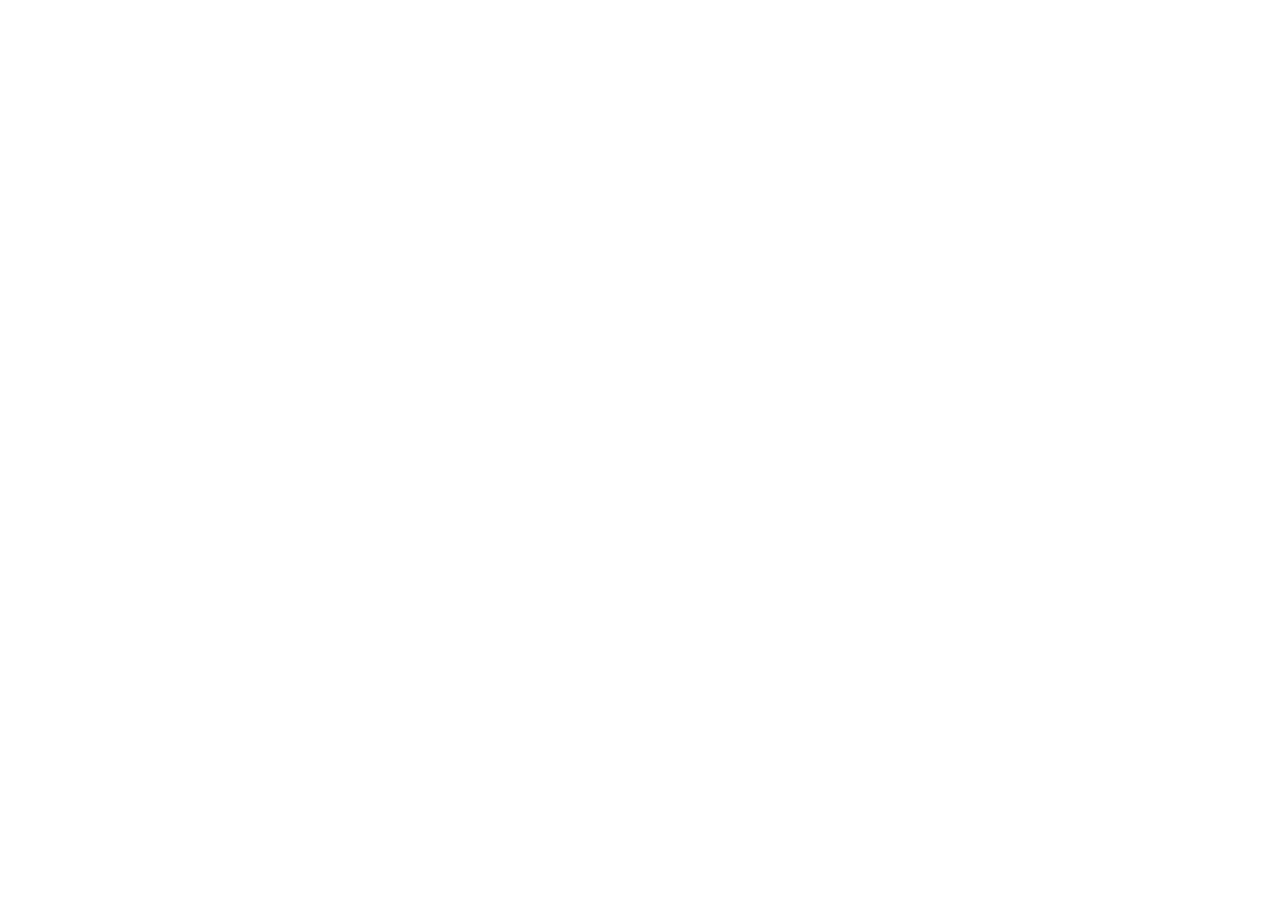
==== excalidraw/index.html @ c79a7ce8 "新增 Excalidraw 白板、小游戏合集（2048/数独/扫雷/纸牌）和入口页" ====
<!DOCTYPE html>
<html lang="zh-CN">
  <head>
    <meta charset="UTF-8" />
    <meta name="viewport" content="width=device-width, initial-scale=1.0, maximum-scale=1.0, user-scalable=no, viewport-fit=cover" />
    <meta name="theme-color" content="#121212" />
    <title>Excalidraw 白板</title>
    <style>
      html, body, #root { margin: 0; padding: 0; width: 100%; height: 100%; overflow: hidden; }
    </style>
    <script type="module" crossorigin src="/excalidraw/assets/index-CygNZd7Y.js"></script>
    <link rel="stylesheet" crossorigin href="/excalidraw/assets/index-BzrY2rij.css">
  </head>
  <body>
    <div id="root"></div>
  </body>
</html>
---- excalidraw/assets/index-BzrY2rij.css ----
@charset "UTF-8";.excalidraw .Spinner{display:flex;align-items:center;justify-content:center;height:100%;margin-left:auto;margin-right:auto;--spinner-color: var(--icon-fill-color)}.excalidraw .Spinner svg{animation:rotate 1.6s linear infinite;animation-delay:var(--spinner-delay);transform-origin:center center}.excalidraw .Spinner circle{stroke:var(--spinner-color);animation:dash 1.6s linear 0s infinite;stroke-linecap:round}@keyframes rotate{to{transform:rotate(360deg)}}@keyframes dash{0%{stroke-dasharray:1,300;stroke-dashoffset:0}50%{stroke-dasharray:150,300;stroke-dashoffset:-200}to{stroke-dasharray:1,300;stroke-dashoffset:-280}}.excalidraw .ToolIcon{border-radius:var(--border-radius-lg);display:inline-flex;align-items:center;position:relative;cursor:pointer;-webkit-tap-highlight-color:transparent;-webkit-user-select:none;user-select:none}.excalidraw .ToolIcon__hidden{display:none!important}.excalidraw .ToolIcon.fillable .ToolIcon_type_radio:checked+.ToolIcon__icon,.excalidraw .ToolIcon.fillable .ToolIcon_type_checkbox:checked+.ToolIcon__icon{--icon-fill-color: var(--color-on-primary-container)}.excalidraw .ToolIcon.fillable .ToolIcon_type_radio:checked+.ToolIcon__icon svg,.excalidraw .ToolIcon.fillable .ToolIcon_type_checkbox:checked+.ToolIcon__icon svg{fill:var(--icon-fill-color)}.excalidraw .ToolIcon .ToolIcon_type_radio:checked+.ToolIcon__icon,.excalidraw .ToolIcon .ToolIcon_type_checkbox:checked+.ToolIcon__icon{background:var(--color-surface-primary-container);--keybinding-color: var(--color-on-primary-container)}.excalidraw .ToolIcon .ToolIcon_type_radio:checked+.ToolIcon__icon svg,.excalidraw .ToolIcon .ToolIcon_type_checkbox:checked+.ToolIcon__icon svg{color:var(--color-on-primary-container)}.excalidraw .ToolIcon .ToolIcon__keybinding{bottom:4px;right:4px}.excalidraw .ToolIcon .ToolIcon__icon:hover{background:var(--button-hover-bg)}.excalidraw .ToolIcon .ToolIcon__icon:active{background:var(--button-hover-bg);border:1px solid var(--button-active-border)}.excalidraw .ToolIcon .ToolIcon__icon:active svg{color:var(--color-on-primary-container)}.excalidraw .ToolIcon .ToolIcon__icon[aria-disabled=true]{background:initial;border:none}.excalidraw .ToolIcon .ToolIcon__icon[aria-disabled=true] svg{color:var(--color-disabled)}.excalidraw .ToolIcon--plain{background-color:transparent}.excalidraw .ToolIcon--plain .ToolIcon__icon{width:2rem;height:2rem}.excalidraw .ToolIcon_type_radio,.excalidraw .ToolIcon_type_checkbox{position:absolute;opacity:0;pointer-events:none}.excalidraw .ToolIcon__icon{box-sizing:border-box;width:var(--default-button-size);height:var(--default-button-size);color:var(--icon-fill-color);display:flex;justify-content:center;align-items:center;border-radius:var(--border-radius-lg)}.excalidraw .ToolIcon__icon+.ToolIcon__label{margin-inline-start:0}.excalidraw .ToolIcon__icon svg{position:relative;width:var(--default-icon-size);height:var(--default-icon-size);color:var(--icon-fill-color)}.excalidraw .ToolIcon__label{display:flex;align-items:center;color:var(--icon-fill-color);font-family:var(--ui-font);margin:0 .8em;text-overflow:ellipsis}.excalidraw .ToolIcon__label .Spinner{margin-left:.6em}.excalidraw .ToolIcon_size_small .ToolIcon__icon{width:2rem;height:2rem;font-size:.8em}.excalidraw .ToolIcon_type_button,.excalidraw .Modal .ToolIcon_type_button{padding:0;border:none;margin:0;font-size:inherit;background-color:initial}.excalidraw .ToolIcon_type_button:focus-visible,.excalidraw .Modal .ToolIcon_type_button:focus-visible{box-shadow:0 0 0 2px var(--focus-highlight-color)}.excalidraw .ToolIcon_type_button.ToolIcon--selected,.excalidraw .Modal .ToolIcon_type_button.ToolIcon--selected{background-color:var(--button-gray-2)}.excalidraw .ToolIcon_type_button.ToolIcon--selected:active,.excalidraw .Modal .ToolIcon_type_button.ToolIcon--selected:active,.excalidraw .ToolIcon_type_button:active,.excalidraw .Modal .ToolIcon_type_button:active{background-color:var(--button-gray-3)}.excalidraw .ToolIcon_type_button:disabled,.excalidraw .Modal .ToolIcon_type_button:disabled{cursor:default}.excalidraw .ToolIcon_type_button:disabled:active,.excalidraw .ToolIcon_type_button:disabled:focus-visible,.excalidraw .ToolIcon_type_button:disabled:hover,.excalidraw .Modal .ToolIcon_type_button:disabled:active,.excalidraw .Modal .ToolIcon_type_button:disabled:focus-visible,.excalidraw .Modal .ToolIcon_type_button:disabled:hover{background-color:initial;border:none;box-shadow:none}.excalidraw .ToolIcon_type_button:disabled svg,.excalidraw .Modal .ToolIcon_type_button:disabled svg{color:var(--color-disabled)}.excalidraw .ToolIcon_type_button--show,.excalidraw .Modal .ToolIcon_type_button--show{visibility:visible}.excalidraw .ToolIcon_type_button--hide,.excalidraw .Modal .ToolIcon_type_button--hide{display:none!important}.excalidraw .ToolIcon_type_floating,.excalidraw .ToolIcon_type_floating:hover,.excalidraw .ToolIcon_type_floating:active{background-color:transparent}.excalidraw .ToolIcon_type_floating .ToolIcon__icon{background-color:var(--button-gray-1);width:2rem;height:2rem}.excalidraw .ToolIcon_type_floating .ToolIcon__icon:hover{background-color:var(--button-gray-2)}.excalidraw .ToolIcon_type_floating .ToolIcon__icon:active{background-color:var(--button-gray-3)}.excalidraw .ToolIcon__keybinding{position:absolute;bottom:2px;right:3px;font-size:.625rem;color:var(--keybinding-color);font-family:var(--ui-font);-webkit-user-select:none;user-select:none}:root[dir=ltr] .excalidraw .unlocked-icon{left:2px}:root[dir=rtl] .excalidraw .unlocked-icon{right:2px}.excalidraw .App-toolbar-container .ToolIcon__icon{width:var(--lg-button-size);height:var(--lg-button-size)}@media screen and (max-width: 450px){.excalidraw .App-toolbar-container .ToolIcon__icon{width:1.8rem;height:1.8rem}}@media screen and (max-width: 379px){.excalidraw .App-toolbar-container .ToolIcon__icon{width:1.5rem;height:1.5rem}}.excalidraw .App-toolbar-container .ToolIcon__icon svg{width:var(--lg-icon-size);height:var(--lg-icon-size)}.excalidraw .App-toolbar-container .ToolIcon__LaserPointer .ToolIcon__icon,.excalidraw .App-toolbar-container .ToolIcon__MagicButton .ToolIcon__icon{width:var(--default-button-size);height:var(--default-button-size)}.excalidraw button.standalone{display:flex;justify-content:center;align-items:center;padding:.625rem;width:var(--button-width, var(--default-button-size));height:var(--button-height, var(--default-button-size));box-sizing:border-box;border-width:1px;border-style:solid;border-color:var(--button-border, var(--default-border-color));border-radius:var(--border-radius-lg);cursor:pointer;background-color:var(--button-bg, var(--island-bg-color));color:var(--button-color, var(--color-on-surface));font-family:var(--ui-font);padding:0}.excalidraw button.standalone svg{width:var(--button-width, var(--lg-icon-size));height:var(--button-height, var(--lg-icon-size))}.excalidraw button.standalone:hover{background-color:var(--button-hover-bg, var(--island-bg-color));border-color:var(--button-hover-border, var(--button-border, var(--default-border-color)));color:var(--button-hover-color, var(--button-color, var(--text-primary-color, inherit)))}.excalidraw button.standalone:active{background-color:var(--button-active-bg, var(--island-bg-color));border-color:var(--button-active-border, var(--color-primary-darkest))}.excalidraw button.standalone.active{background-color:var(--button-selected-bg, var(--color-surface-primary-container));border-color:var(--button-selected-border, var(--color-surface-primary-container))}.excalidraw button.standalone.active:hover{background-color:var(--button-selected-hover-bg, var(--color-surface-primary-container))}.excalidraw button.standalone.active svg{color:var(--button-color, var(--color-on-primary-container))}.excalidraw button.standalone svg{width:var(--default-icon-size);height:var(--default-icon-size)}.excalidraw button.standalone>*{pointer-events:none}.excalidraw .excalidraw-eye-dropper-container,.excalidraw .excalidraw-eye-dropper-backdrop{position:absolute;width:100%;height:100%;z-index:var(--zIndex-eyeDropperBackdrop);touch-action:none}.excalidraw .excalidraw-eye-dropper-container{pointer-events:none}.excalidraw .excalidraw-eye-dropper-backdrop{pointer-events:all}.excalidraw .excalidraw-eye-dropper-preview{pointer-events:none;width:3rem;height:3rem;position:fixed;z-index:var(--zIndex-eyeDropperPreview);border-radius:1rem;border:1px solid var(--default-border-color);filter:var(--theme-filter)}.excalidraw .excalidraw-eye-dropper-trigger{width:1.25rem;height:1.25rem;cursor:pointer;padding:4px;margin-right:-4px;margin-left:-2px;border-radius:.5rem;color:var(--icon-fill-color)}.excalidraw .excalidraw-eye-dropper-trigger:hover{background:var(--button-hover-bg)}.excalidraw .excalidraw-eye-dropper-trigger.selected{color:var(--color-primary);background:var(--color-primary-light)}.excalidraw .Island{--padding: 0;box-sizing:border-box;background-color:var(--island-bg-color);box-shadow:var(--shadow-island);border-radius:var(--border-radius-lg);padding:calc(var(--padding) * var(--space-factor));position:relative;transition:box-shadow .5s ease-in-out}.excalidraw .Island.zen-mode{box-shadow:none}.excalidraw .focus-visible-none:focus-visible{outline:none!important}.excalidraw .color-picker__heading{padding:0 .5rem;font-size:.75rem;text-align:left}.excalidraw .color-picker-container{display:grid;grid-template-columns:1fr 20px 1.625rem;padding:.25rem 0px;align-items:center}.excalidraw--mobile.excalidraw .color-picker-container{max-width:11rem}.excalidraw .color-picker__top-picks{display:flex;justify-content:space-between}.excalidraw .color-picker__button{--radius: .25rem;padding:0;margin:0;width:1.35rem;height:1.35rem;border:1px solid var(--color-gray-30);border-radius:var(--radius);filter:var(--theme-filter);background-color:var(--swatch-color);background-position:left center;position:relative;font-family:inherit;box-sizing:border-box}.excalidraw .color-picker__button:hover:after{content:"";position:absolute;top:-2px;right:-2px;bottom:-2px;left:-2px;box-shadow:0 0 0 1px var(--color-gray-30);border-radius:calc(var(--radius) + 1px);filter:var(--theme-filter)}.excalidraw .color-picker__button.active .color-picker__button-outline{position:absolute;top:-2px;right:-2px;bottom:-2px;left:-2px;box-shadow:0 0 0 1px var(--color-primary-darkest);z-index:1;border-radius:calc(var(--radius) + 1px);filter:var(--theme-filter)}.excalidraw .color-picker__button:focus-visible{outline:none}.excalidraw .color-picker__button:focus-visible:after{content:"";position:absolute;top:-4px;right:-4px;bottom:-4px;left:-4px;border:3px solid var(--focus-highlight-color);border-radius:calc(var(--radius) + 1px)}.excalidraw .color-picker__button:focus-visible.active .color-picker__button-outline{display:none}.excalidraw .color-picker__button--large{--radius: .5rem;width:1.875rem;height:1.875rem}.excalidraw .color-picker__button.is-transparent{background-image:url([data-uri])}.excalidraw .color-picker__button--no-focus-visible{border:0}.excalidraw .color-picker__button--no-focus-visible:after{display:none}.excalidraw .color-picker__button--no-focus-visible:focus-visible{outline:none!important}.excalidraw .color-picker__button.active-color{border-radius:calc(var(--radius) + 1px);width:1.625rem;height:1.625rem}.excalidraw .color-picker__button__hotkey-label{position:absolute;right:4px;bottom:4px;filter:none;font-size:11px}.excalidraw .color-picker{background:var(--popup-bg-color);border:0 solid rgba(255,255,255,.25);box-shadow:#00000040 0 1px 4px;border-radius:4px;position:absolute}:root[dir=ltr] .excalidraw .color-picker{left:-5.5px}:root[dir=rtl] .excalidraw .color-picker{right:-5.5px}.excalidraw .color-picker-control-container{display:grid;grid-template-columns:auto 1fr;align-items:center;column-gap:.5rem}.excalidraw .color-picker-control-container+.popover{position:static}.excalidraw .color-picker-popover-container{margin-top:-.25rem}:root[dir=ltr] .excalidraw .color-picker-popover-container{margin-left:.5rem}:root[dir=rtl] .excalidraw .color-picker-popover-container{margin-left:-3rem}.excalidraw .color-picker-triangle{width:0;height:0;border-style:solid;border-width:0 9px 10px;border-color:transparent transparent var(--popup-bg-color);position:absolute;top:10px}:root[dir=ltr] .excalidraw .color-picker-triangle{transform:rotate(270deg);left:-14px}:root[dir=rtl] .excalidraw .color-picker-triangle{transform:rotate(90deg);right:-14px}.excalidraw .color-picker-triangle-shadow{border-color:transparent transparent rgba(0,0,0,.1)}:root[dir=ltr] .excalidraw .color-picker-triangle-shadow{left:-14px}:root[dir=rtl] .excalidraw .color-picker-triangle-shadow{right:-16px}.excalidraw .color-picker-content{display:flex;flex-direction:column;gap:.75rem;outline:none}.excalidraw .color-picker-content--default{padding:.5rem;display:grid;grid-template-columns:repeat(5,1.875rem);grid-gap:.25rem;border-radius:4px}.excalidraw .color-picker-content--default:focus{outline:none;box-shadow:0 0 0 2px var(--focus-highlight-color)}.excalidraw .color-picker-content--canvas{display:flex;flex-direction:column;padding:.25rem}.excalidraw .color-picker-content--canvas-title{color:#868e96;font-size:12px;padding:0 .25rem}.excalidraw .color-picker-content--canvas-colors{padding:.5rem 0}.excalidraw .color-picker-content--canvas-colors .color-picker-swatch{margin:0 .25rem}.excalidraw .color-picker-content .color-input-container{grid-column:1/span 5}.excalidraw .color-picker-swatch{position:relative;height:1.875rem;width:1.875rem;cursor:pointer;border-radius:4px;margin:0;box-sizing:border-box;border:1px solid #ddd;background-color:currentColor!important;filter:var(--theme-filter)}.excalidraw .color-picker-swatch:focus{box-shadow:0 0 4px 1px currentColor;border-color:var(--select-highlight-color)}.excalidraw .color-picker-transparent{border-radius:4px;box-shadow:#0000001a 0 0 0 1px inset;position:absolute;top:0;right:0;bottom:0;left:0}.excalidraw .color-picker-transparent,.excalidraw .color-picker-label-swatch{background:url([data-uri]) left center}.excalidraw .color-picker-hash{height:var(--default-button-size);flex-shrink:0;padding:.5rem .5rem .5rem .75rem;border:1px solid var(--default-border-color);border-right:0;box-sizing:border-box;color:var(--input-label-color);display:flex;align-items:center;justify-content:center;position:relative}:root[dir=ltr] .excalidraw .color-picker-hash{border-radius:var(--border-radius-lg) 0 0 var(--border-radius-lg)}:root[dir=rtl] .excalidraw .color-picker-hash{border-radius:0 var(--border-radius-lg) var(--border-radius-lg) 0;border-right:1px solid var(--default-border-color);border-left:0}.excalidraw .color-input-container{display:flex}.excalidraw .color-input-container:focus-within{box-shadow:0 0 0 1px var(--color-primary-darkest);border-radius:var(--border-radius-lg)}.excalidraw .color-picker__input-label{display:grid;grid-template-columns:auto 1fr auto auto;gap:8px;align-items:center;border:1px solid var(--default-border-color);border-radius:8px;padding:0 12px;margin:8px;box-sizing:border-box}.excalidraw .color-picker__input-label:focus-within{box-shadow:0 0 0 1px var(--color-primary-darkest);border-radius:var(--border-radius-lg)}.excalidraw .color-picker__input-hash{padding:0 .25rem}.excalidraw .color-picker-input{box-sizing:border-box;width:100%;margin:0;font-size:.875rem;font-family:inherit;background-color:transparent;color:var(--text-primary-color);border:0;outline:none;height:var(--default-button-size);border:1px solid var(--default-border-color);border-left:0;letter-spacing:.4px;padding:.5rem .5rem .5rem .25rem;-webkit-appearance:none;-moz-appearance:none;appearance:none}:root[dir=ltr] .excalidraw .color-picker-input{border-radius:0 var(--border-radius-lg) var(--border-radius-lg) 0}:root[dir=rtl] .excalidraw .color-picker-input{border-radius:var(--border-radius-lg) 0 0 var(--border-radius-lg);border-left:1px solid var(--default-border-color);border-right:0}.excalidraw .color-picker-input:focus-visible{box-shadow:none}.excalidraw .color-picker-label-swatch-container{border:1px solid var(--default-border-color);border-radius:var(--border-radius-lg);width:var(--default-button-size);height:var(--default-button-size);box-sizing:border-box;overflow:hidden}.excalidraw .color-picker-label-swatch{display:flex;justify-content:center;align-items:center;padding:.625rem;width:var(--button-width, var(--default-button-size));height:var(--button-height, var(--default-button-size));box-sizing:border-box;border-width:1px;border-style:solid;border-color:var(--button-border, var(--default-border-color));border-radius:var(--border-radius-lg);cursor:pointer;background-color:var(--button-bg, var(--island-bg-color));color:var(--button-color, var(--color-on-surface));font-family:var(--ui-font);background-color:var(--swatch-color)!important;overflow:hidden;position:relative;filter:var(--theme-filter);border:0!important}.excalidraw .color-picker-label-swatch svg{width:var(--button-width, var(--lg-icon-size));height:var(--button-height, var(--lg-icon-size))}.excalidraw .color-picker-label-swatch:hover{background-color:var(--button-hover-bg, var(--island-bg-color));border-color:var(--button-hover-border, var(--button-border, var(--default-border-color)));color:var(--button-hover-color, var(--button-color, var(--text-primary-color, inherit)))}.excalidraw .color-picker-label-swatch:active{background-color:var(--button-active-bg, var(--island-bg-color));border-color:var(--button-active-border, var(--color-primary-darkest))}.excalidraw .color-picker-label-swatch.active{background-color:var(--button-selected-bg, var(--color-surface-primary-container));border-color:var(--button-selected-border, var(--color-surface-primary-container))}.excalidraw .color-picker-label-swatch.active:hover{background-color:var(--button-selected-hover-bg, var(--color-surface-primary-container))}.excalidraw .color-picker-label-swatch.active svg{color:var(--button-color, var(--color-on-primary-container))}.excalidraw .color-picker-label-swatch:after{content:"";position:absolute;top:0;left:0;width:100%;height:100%;background:var(--swatch-color)}.excalidraw .color-picker-keybinding{position:absolute;bottom:2px;font-size:.7em}:root[dir=ltr] .excalidraw .color-picker-keybinding{right:2px}:root[dir=rtl] .excalidraw .color-picker-keybinding{left:2px}.excalidraw--mobile.excalidraw .color-picker-keybinding{display:none}.excalidraw .color-picker-type-canvasBackground .color-picker-keybinding{color:#aaa}.excalidraw .color-picker-type-elementBackground .color-picker-keybinding{color:#fff}.excalidraw .color-picker-swatch[aria-label=transparent] .color-picker-keybinding{color:#aaa}.excalidraw .color-picker-type-elementStroke .color-picker-keybinding{color:#d4d4d4}.excalidraw.theme--dark .color-picker-type-elementBackground .color-picker-keybinding,.excalidraw.theme--dark .color-picker-swatch[aria-label=transparent] .color-picker-keybinding{color:#000}.excalidraw .picker{padding:.5rem;background:var(--popup-bg-color);border:0 solid rgba(255,255,255,.25);box-shadow:var(--shadow-island);border-radius:4px;position:absolute}:root[dir=rtl] .excalidraw .picker{padding:.4rem}.excalidraw .picker-container button,.excalidraw .picker button{position:relative;display:flex;align-items:center;justify-content:center}.excalidraw .picker-container button:focus-visible,.excalidraw .picker button:focus-visible{outline:transparent;background-color:var(--button-gray-2)}.excalidraw .picker-container button:focus-visible svg,.excalidraw .picker button:focus-visible svg{opacity:1}.excalidraw .picker-container button:hover,.excalidraw .picker button:hover{background-color:var(--button-gray-2)}.excalidraw .picker-container button:active,.excalidraw .picker button:active{background-color:var(--button-gray-3)}.excalidraw .picker-container button:disabled,.excalidraw .picker button:disabled{cursor:not-allowed}.excalidraw .picker-container button svg,.excalidraw .picker button svg{margin:0;width:36px;height:18px;pointer-events:none}.excalidraw .picker button{padding:.25rem .28rem .35rem .25rem}.excalidraw .picker-content{display:grid;grid-template-columns:repeat(4,auto);grid-gap:.5rem;border-radius:4px}.excalidraw .picker-collapsible{font-size:.75rem;padding:.5rem 0}.excalidraw .picker-keybinding{position:absolute;bottom:2px;font-size:.7em;color:var(--keybinding-color)}:root[dir=ltr] .excalidraw .picker-keybinding{right:2px}:root[dir=rtl] .excalidraw .picker-keybinding{left:2px}.excalidraw--mobile.excalidraw .picker-keybinding{display:none}.excalidraw .picker-type-canvasBackground .picker-keybinding{color:#aaa}.excalidraw .picker-type-elementBackground .picker-keybinding{color:#fff}.excalidraw .picker-swatch[aria-label=transparent] .picker-keybinding{color:#aaa}.excalidraw .picker-type-elementStroke .picker-keybinding{color:#d4d4d4}.excalidraw.theme--dark .picker-type-elementBackground .picker-keybinding,.excalidraw.theme--dark .picker-swatch[aria-label=transparent] .picker-keybinding{color:#000}.excalidraw{--list-border-color: var(--color-gray-20)}.excalidraw .QuickSearch__wrapper{position:relative;height:2.6rem;border-bottom:1px solid var(--list-border-color)}.excalidraw .QuickSearch__wrapper svg{position:absolute;top:47.5%;transform:translateY(-50%);left:.75rem;width:1.25rem;height:1.25rem;color:var(--color-gray-40);z-index:1}.excalidraw.theme--dark{--list-border-color: var(--color-gray-80)}.excalidraw.theme--dark .QuickSearch__wrapper{border-bottom:none}.excalidraw .QuickSearch__input{position:absolute;top:0;left:0;width:100%;box-sizing:border-box;border:0!important;font-size:.875rem;padding-left:2.5rem!important;padding-right:.75rem!important}.excalidraw .QuickSearch__input::placeholder{color:var(--color-gray-40)}.excalidraw .QuickSearch__input:focus{box-shadow:none!important}.excalidraw .ScrollableList__wrapper{position:static!important;border:none;font-size:.875rem;overflow-y:auto}.excalidraw .ScrollableList__wrapper>.empty,.excalidraw .ScrollableList__wrapper>.hint{display:flex;justify-content:center;align-items:center;padding:.5rem;font-size:.75rem;color:var(--color-gray-60);overflow:hidden;text-align:center;line-height:150%}.excalidraw .FontPicker__container{display:grid;grid-template-columns:calc(1rem + 3 * var(--default-button-size)) 1rem 1fr;align-items:center}.excalidraw--mobile.excalidraw .FontPicker__container{max-width:calc(2rem + 4 * var(--default-button-size))}.excalidraw{--slider-thumb-size: 16px}.excalidraw .range-wrapper{position:relative;padding-top:10px;padding-bottom:30px}.excalidraw .range-input{width:100%;height:4px;-webkit-appearance:none;background:var(--color-slider-track);border-radius:2px;outline:none}.excalidraw .range-input::-webkit-slider-thumb{-webkit-appearance:none;-moz-appearance:none;appearance:none;width:var(--slider-thumb-size);height:var(--slider-thumb-size);background:var(--color-slider-thumb);border-radius:50%;cursor:pointer;border:none}.excalidraw .range-input::-moz-range-thumb{width:var(--slider-thumb-size);height:var(--slider-thumb-size);background:var(--color-slider-thumb);border-radius:50%;cursor:pointer;border:none}.excalidraw .value-bubble{position:absolute;bottom:0;transform:translate(-50%);font-size:12px;color:var(--text-primary-color)}.excalidraw .zero-label{position:absolute;bottom:0;left:4px;font-size:12px;color:var(--text-primary-color)}.excalidraw-tooltip{--ui-font: Assistant, system-ui, BlinkMacSystemFont, -apple-system, Segoe UI, Roboto, Helvetica, Arial, sans-serif;font-family:var(--ui-font);position:fixed;z-index:var(--zIndex-popup);padding:8px;border-radius:6px;box-sizing:border-box;pointer-events:none;word-wrap:break-word;background:#000;line-height:1.5;text-align:center;font-size:13px;font-weight:500;color:#fff;display:none}.excalidraw-tooltip.excalidraw-tooltip--visible{display:block}.excalidraw-tooltip-wrapper{display:flex}.excalidraw-tooltip-icon{width:.9em;height:.9em;margin-left:5px;margin-top:1px;display:flex}.excalidraw--mobile.excalidraw-tooltip-icon{display:none}.excalidraw .TextInput{display:inline-block}.ProjectName{margin:auto;display:flex;align-items:center}.ProjectName .TextInput{height:calc(1rem - 3px);width:200px;overflow:hidden;text-align:center;margin-left:8px;text-overflow:ellipsis}.ProjectName .TextInput--readonly{background:none;border:none;width:auto;max-width:200px;padding-left:2px}.ProjectName .TextInput--readonly:hover{background:none}.excalidraw .Checkbox{margin:4px .3em;display:flex;align-items:center;cursor:pointer;-webkit-user-select:none;user-select:none;-webkit-tap-highlight-color:transparent}.excalidraw .Checkbox:hover:not(.is-checked) .Checkbox-box:not(:focus){box-shadow:0 0 0 2px #4dabf7}.excalidraw .Checkbox:hover:not(.is-checked) .Checkbox-box:not(:focus) svg{display:block;opacity:.3}.excalidraw .Checkbox:active .Checkbox-box{box-shadow:0 0 2px 1px inset #1c7ed6!important}.excalidraw .Checkbox:hover .Checkbox-box{background-color:#d0ebff33}.excalidraw .Checkbox.is-checked .Checkbox-box{background-color:#d0ebff}.excalidraw .Checkbox.is-checked .Checkbox-box svg{display:block}.excalidraw .Checkbox.is-checked:hover .Checkbox-box{background-color:#a5d8ff}.excalidraw .Checkbox .Checkbox-box{width:22px;height:22px;padding:0;flex:0 0 auto;margin:0 1em;display:flex;align-items:center;justify-content:center;box-shadow:0 0 0 2px #1c7ed6;background-color:transparent;border-radius:4px;color:#1c7ed6;border:0}.excalidraw .Checkbox .Checkbox-box:focus{box-shadow:0 0 0 3px #1c7ed6}.excalidraw .Checkbox .Checkbox-box svg{display:none;width:16px;height:16px;stroke-width:3px}.excalidraw .Checkbox .Checkbox-label{display:flex;align-items:center}.excalidraw .Checkbox .excalidraw-tooltip-icon{width:1em;height:1em}.excalidraw .Avatar{width:var(--avatar-size, 1.5rem);height:var(--avatar-size, 1.5rem);position:relative;border-radius:100%;outline-offset:2px;display:flex;justify-content:center;align-items:center;cursor:pointer;font-size:.75rem;font-weight:700;line-height:1;color:var(--color-gray-90);flex:0 0 auto}.excalidraw .Avatar:active{transform:scale(.94)}.excalidraw .Avatar-img{width:100%;height:100%;border-radius:100%}.excalidraw .Avatar:before{content:"";position:absolute;top:-3px;right:-3px;bottom:-3px;left:-3px;border-radius:100%}.excalidraw .Avatar.is-followed:before{border-color:var(--color-primary-hover);box-shadow:0 0 0 1px var(--color-primary-hover)}.excalidraw .Avatar.is-current-user{cursor:auto}.excalidraw-hyperlinkContainer{display:flex;align-items:center;justify-content:space-between;position:absolute;box-shadow:0 2px 4px #0000004d;z-index:var(--zIndex-hyperlinkContainer);background:var(--island-bg-color);border-radius:var(--border-radius-md);box-sizing:border-box;min-height:42px}.excalidraw-hyperlinkContainer-input,.excalidraw-hyperlinkContainer button{z-index:100}.excalidraw-hyperlinkContainer-input,.excalidraw-hyperlinkContainer-link{height:24px;padding:0 8px;line-height:24px;font-size:.9rem;font-weight:500;font-family:var(--ui-font)}.excalidraw-hyperlinkContainer-input{width:18rem;background-color:transparent;color:var(--text-primary-color);outline:none;border:none;box-shadow:none!important}.excalidraw-hyperlinkContainer-link{overflow:hidden;text-overflow:ellipsis;white-space:nowrap;max-width:15rem}.excalidraw-hyperlinkContainer button{color:#228be6;background-color:transparent!important;font-weight:500}.excalidraw-hyperlinkContainer button.excalidraw-hyperlinkContainer--remove{color:#c92a2a}.excalidraw-hyperlinkContainer--remove .ToolIcon__icon svg{color:#fa5252}.excalidraw-hyperlinkContainer .ToolIcon__icon{width:2rem;height:2rem}.excalidraw-hyperlinkContainer__buttons{flex:0 0 auto}.excalidraw .Dialog{-webkit-user-select:text;user-select:text;cursor:auto}.excalidraw .Dialog__title{margin:0;text-align:left;font-size:1.25rem;border-bottom:1px solid var(--dialog-border-color);padding:0 0 .75rem;margin-bottom:1.5rem}.excalidraw .Dialog__close{color:var(--color-gray-40);margin:0;position:absolute;top:.75rem;right:.5rem;border:0;background-color:transparent;line-height:0;cursor:pointer}.excalidraw .Dialog__close:hover{color:var(--color-gray-60)}.excalidraw .Dialog__close:active{color:var(--color-gray-40)}.excalidraw .Dialog__close svg{width:1.5rem;height:1.5rem}.excalidraw .Dialog__close+.Dialog__content{--offset: 28px;height:calc(100% - var(--offset))!important;margin-top:var(--offset)!important}.excalidraw .Dialog--fullscreen .Dialog__close{top:1.25rem;right:1.25rem}.excalidraw.excalidraw-modal-container{position:absolute;z-index:var(--zIndex-modal)}.excalidraw .Modal{position:absolute;top:0;right:0;bottom:0;left:0;align-items:center;justify-content:center;overflow:auto;padding:calc(var(--space-factor) * 10);display:flex;flex-direction:column}.excalidraw .Modal .Island{padding:2.5rem;border:0;box-shadow:none;border-radius:0}.excalidraw .Modal.animations-disabled .Modal__background{animation:none}.excalidraw .Modal.animations-disabled .Modal__content{animation:none;opacity:1}.excalidraw .Modal__background{position:fixed;top:0;right:0;bottom:0;left:0;z-index:1;background-color:#12121233;animation:Modal__background__fade-in .1s linear forwards}.excalidraw .Modal__content{z-index:2;width:100%;max-width:var(--max-width);max-height:100%;opacity:0;transform:translateY(10px);animation:Modal__content_fade-in 25ms ease-out 0s forwards;position:relative;overflow-y:auto;background:var(--island-bg-color);border:1px solid var(--dialog-border-color);box-shadow:var(--modal-shadow);border-radius:.75rem;box-sizing:border-box}.excalidraw .Modal__content:focus{outline:none}@keyframes Modal__background__fade-in{0%{opacity:0}to{opacity:1}}@keyframes Modal__content_fade-in{0%{opacity:0;transform:scale(.9)}to{opacity:1;transform:scale(1)}}.excalidraw .Modal__close{color:var(--icon-fill-color);margin:0;padding:.375rem;position:absolute;top:1rem;right:1rem;border:0;background-color:transparent;line-height:0;cursor:pointer}.excalidraw .Modal__close svg{width:1.5rem;height:1.5rem}.excalidraw .Dialog--fullscreen .Modal{padding:0}.excalidraw .Dialog--fullscreen .Modal__content{position:absolute;top:0;right:0;bottom:0;left:0;max-width:100%;border:0;border-radius:0}.excalidraw .Stack{--gap: 0;display:grid;gap:calc(var(--space-factor) * var(--gap))}.excalidraw .Stack_vertical{grid-template-columns:auto;grid-auto-flow:row;grid-auto-rows:min-content}.excalidraw .Stack_horizontal{grid-template-rows:auto;grid-auto-flow:column;grid-auto-columns:min-content}.excalidraw .confirm-dialog-buttons{display:flex;column-gap:.5rem;justify-content:flex-end}.excalidraw .Dialog__action-button{position:relative;display:flex;column-gap:.5rem;align-items:center;padding:.5rem 1.5rem;border:1px solid var(--default-border-color);background-color:transparent;height:3rem;border-radius:var(--border-radius-lg);letter-spacing:.4px;color:inherit;font-family:inherit;font-size:.875rem;font-weight:600;-webkit-user-select:none;user-select:none}.excalidraw .Dialog__action-button svg{display:block;width:1rem;height:1rem}.excalidraw .Dialog__action-button--danger{background-color:var(--color-danger);border-color:var(--color-danger);color:#fff}.excalidraw .Dialog__action-button--primary{background-color:var(--color-primary);border-color:var(--color-primary);color:#fff}.excalidraw.theme--dark .Dialog__action-button--danger,.excalidraw.theme--dark .Dialog__action-button--primary{color:var(--color-gray-100)}.excalidraw .publish-library__fields{display:flex;flex-direction:column}.excalidraw .publish-library__fields label{padding:1em 0;display:flex;justify-content:space-between;align-items:center}.excalidraw .publish-library__fields label span{font-weight:500;font-size:1rem;color:#868e96}.excalidraw .publish-library__fields label input,.excalidraw .publish-library__fields label textarea{width:70%;padding:.6em;font-family:var(--ui-font)}.excalidraw .publish-library__fields label .required{color:#e03131;margin:.2rem}.excalidraw .publish-library__buttons{display:flex;padding:.2rem 0;justify-content:flex-end;gap:.5rem}.excalidraw .publish-library__buttons .ToolIcon__icon{min-width:2.5rem;width:auto;font-size:1rem}.excalidraw .publish-library__buttons .ToolIcon_type_button{margin-left:1rem;padding:0 .5rem}.excalidraw .publish-library__buttons--confirm.ToolIcon_type_button{background-color:#228be6}.excalidraw .publish-library__buttons--confirm.ToolIcon_type_button:hover{background-color:#1971c2}.excalidraw .publish-library__buttons--cancel.ToolIcon_type_button{background-color:#adb5bd}.excalidraw .publish-library__buttons--cancel.ToolIcon_type_button:hover{background-color:#868e96}.excalidraw .publish-library__buttons .ToolIcon__icon{color:#fff}.excalidraw .publish-library__buttons .ToolIcon__icon .Spinner{--spinner-color: #fff}.excalidraw .publish-library__buttons .ToolIcon__icon .Spinner svg{padding:.5rem}.excalidraw .publish-library .selected-library-items{display:flex;flex-wrap:wrap}.excalidraw .publish-library .selected-library-items .single-library-item-wrapper{width:9rem}.excalidraw .publish-library-warning{color:#fa5252}.excalidraw .publish-library-note{padding:1em 0;font-style:italic;font-size:14px;display:block}.excalidraw .single-library-item{position:relative}.excalidraw .single-library-item-status{position:absolute;top:.3rem;left:.3rem;font-size:.7rem;color:#f03e3e;background:#ffffffe6;padding:.1rem .2rem;border-radius:.2rem}.excalidraw .single-library-item__svg{background-color:#fff;padding:.3rem;width:7.5rem;height:7.5rem;border:1px solid var(--button-gray-2)}.excalidraw .single-library-item__svg svg{width:100%;height:100%}.excalidraw .single-library-item .ToolIcon__icon{background-color:#fff;width:auto;height:auto;margin:0 .5rem}.excalidraw .single-library-item .ToolIcon,.excalidraw .single-library-item .ToolIcon_type_button:hover{background-color:#fff}.excalidraw .single-library-item .required,.excalidraw .single-library-item .error{color:#e03131;font-weight:700;font-size:1rem;margin:.2rem}.excalidraw .single-library-item .error{font-weight:500;margin:0;padding:.3em 0}.excalidraw .single-library-item--remove{position:absolute;top:.2rem;right:1rem}.excalidraw .single-library-item--remove .ToolIcon__icon{margin:0}.excalidraw .single-library-item--remove .ToolIcon__icon{background-color:#fa5252}.excalidraw .single-library-item--remove .ToolIcon__icon:hover{background-color:#f03e3e}.excalidraw .single-library-item--remove .ToolIcon__icon:active{background-color:#e03131}.excalidraw .single-library-item--remove svg{color:#fff;padding:.26rem;border-radius:.3em;width:1rem;height:1rem}.excalidraw .dropdown-menu{position:absolute;top:100%;margin-top:.5rem}.excalidraw .dropdown-menu--mobile{left:0;width:100%;row-gap:.75rem}.excalidraw .dropdown-menu--mobile .dropdown-menu-container{padding:8px;box-sizing:border-box;box-shadow:var(--shadow-island);border-radius:var(--border-radius-lg);position:relative;transition:box-shadow .5s ease-in-out}.excalidraw .dropdown-menu--mobile .dropdown-menu-container.zen-mode{box-shadow:none}.excalidraw .dropdown-menu .dropdown-menu-container{background-color:var(--island-bg-color);max-height:calc(100vh - 150px);overflow-y:auto;--gap: 2}.excalidraw .dropdown-menu .dropdown-menu-item-base{display:flex;column-gap:.625rem;font-size:.875rem;color:var(--color-on-surface);width:100%;box-sizing:border-box;font-weight:400;font-family:inherit}.excalidraw .dropdown-menu.manual-hover .dropdown-menu-item:hover{background-color:transparent}.excalidraw .dropdown-menu.manual-hover .dropdown-menu-item--hovered{background-color:var(--button-hover-bg)!important}.excalidraw .dropdown-menu.manual-hover .dropdown-menu-item--selected{background-color:var(--color-primary-light)!important}.excalidraw .dropdown-menu.fonts{margin-top:1rem;max-height:calc(7*(2rem + 2px) + 3.95rem)}@media screen and (min-width: 1921px){.excalidraw .dropdown-menu.fonts{max-height:calc(7*(2.25rem + 2px) + 3.95rem)}}.excalidraw .dropdown-menu.fonts .dropdown-menu-item-base{display:inline-flex}.excalidraw .dropdown-menu.fonts .dropdown-menu-group:not(:first-child){margin-top:1rem}.excalidraw .dropdown-menu.fonts .dropdown-menu-group-title{font-size:.75rem;text-align:left;font-weight:400;margin:0 0 .5rem;line-height:1.3}.excalidraw .dropdown-menu .dropdown-menu-item{height:2rem;margin:1px;padding:0 .5rem;width:calc(100% - 2px);background-color:transparent;border:1px solid transparent;align-items:center;cursor:pointer;border-radius:var(--border-radius-md)}@media screen and (min-width: 1921px){.excalidraw .dropdown-menu .dropdown-menu-item{height:2.25rem}}.excalidraw .dropdown-menu .dropdown-menu-item__text{display:flex;align-items:center;width:100%;text-overflow:ellipsis;overflow:hidden;white-space:nowrap;gap:.75rem}.excalidraw .dropdown-menu .dropdown-menu-item__shortcut{margin-inline-start:auto;opacity:.5}.excalidraw .dropdown-menu .dropdown-menu-item__shortcut--orphaned{text-align:right;font-size:.875rem;padding:0 .625rem}.excalidraw .dropdown-menu .dropdown-menu-item--selected{background:var(--color-primary-light);--icon-fill-color: var(--color-primary-darker)}.excalidraw .dropdown-menu .dropdown-menu-item:hover{background-color:var(--button-hover-bg);text-decoration:none}.excalidraw .dropdown-menu .dropdown-menu-item:active{background-color:var(--button-hover-bg);border-color:var(--color-brand-active)}.excalidraw .dropdown-menu .dropdown-menu-item svg{width:1rem;height:1rem;display:block}.excalidraw .dropdown-menu .dropdown-menu-item-bare{align-items:center;height:2rem;justify-content:space-between}@media screen and (min-width: 1921px){.excalidraw .dropdown-menu .dropdown-menu-item-bare{height:2.25rem}}.excalidraw .dropdown-menu .dropdown-menu-item-bare svg{width:1rem;height:1rem;display:block}.excalidraw .dropdown-menu .dropdown-menu-item-custom{margin-top:.5rem}.excalidraw .dropdown-menu .dropdown-menu-group-title{font-size:14px;text-align:left;margin:10px 0;font-weight:500}.excalidraw .dropdown-menu-button{display:flex;justify-content:center;align-items:center;padding:.625rem;width:var(--button-width, var(--default-button-size));height:var(--button-height, var(--default-button-size));box-sizing:border-box;border-width:1px;border-style:solid;border-color:var(--button-border, var(--default-border-color));border-radius:var(--border-radius-lg);cursor:pointer;background-color:var(--button-bg, var(--island-bg-color));color:var(--button-color, var(--color-on-surface));font-family:var(--ui-font);width:var(--lg-button-size);height:var(--lg-button-size);--background: var(--color-surface-mid);background-color:var(--background)}.excalidraw .dropdown-menu-button svg{width:var(--button-width, var(--lg-icon-size));height:var(--button-height, var(--lg-icon-size))}.excalidraw .dropdown-menu-button:hover{background-color:var(--button-hover-bg, var(--island-bg-color));border-color:var(--button-hover-border, var(--button-border, var(--default-border-color)));color:var(--button-hover-color, var(--button-color, var(--text-primary-color, inherit)))}.excalidraw .dropdown-menu-button:active{background-color:var(--button-active-bg, var(--island-bg-color));border-color:var(--button-active-border, var(--color-primary-darkest))}.excalidraw .dropdown-menu-button.active{background-color:var(--button-selected-bg, var(--color-surface-primary-container));border-color:var(--button-selected-border, var(--color-surface-primary-container))}.excalidraw .dropdown-menu-button.active:hover{background-color:var(--button-selected-hover-bg, var(--color-surface-primary-container))}.excalidraw .dropdown-menu-button.active svg{color:var(--button-color, var(--color-on-primary-container))}.excalidraw.theme--dark.excalidraw .dropdown-menu-button{--background: var(--color-surface-high)}.excalidraw.theme--dark.excalidraw .dropdown-menu-button:hover{--background: #363541}.excalidraw .dropdown-menu-button:hover{--background: var(--color-surface-high);background-color:var(--background);text-decoration:none}.excalidraw .dropdown-menu-button:active{border-color:var(--color-primary)}.excalidraw .dropdown-menu-button svg{width:var(--lg-icon-size);height:var(--lg-icon-size)}.excalidraw .dropdown-menu-button--mobile{border:none;margin:0;padding:0;width:var(--default-button-size);height:var(--default-button-size)}.excalidraw .library-unit{align-items:center;border:1px solid transparent;display:flex;justify-content:center;position:relative;width:55px;height:55px;box-sizing:border-box;border-radius:var(--border-radius-lg)}.excalidraw .library-unit svg{pointer-events:none}.excalidraw .library-unit--hover{border-color:var(--color-primary)}.excalidraw .library-unit--selected{border-color:var(--color-primary);border-width:1px}.excalidraw .library-unit--skeleton{opacity:.5;background:linear-gradient(-45deg,var(--color-gray-10),var(--color-gray-20),var(--color-gray-10));background-size:200% 200%;animation:library-unit__skeleton-opacity-animation .2s linear}.excalidraw.theme--dark .library-unit--skeleton{background-image:linear-gradient(-45deg,var(--color-gray-100),var(--color-gray-80),var(--color-gray-100))}.excalidraw .library-unit__dragger{display:flex;align-items:center;justify-content:center;height:100%;width:100%}.excalidraw .library-unit__dragger>svg{filter:var(--theme-filter);flex-grow:1;max-height:100%;max-width:100%}.excalidraw .library-unit__checkbox-container,.excalidraw .library-unit__checkbox-container:hover,.excalidraw .library-unit__checkbox-container:active{align-items:center;background:none;border:none;color:var(--icon-fill-color);display:flex;justify-content:center;margin:0;padding:.5rem;position:absolute;left:2rem;bottom:2rem;cursor:pointer}.excalidraw .library-unit__checkbox-container input,.excalidraw .library-unit__checkbox-container:hover input,.excalidraw .library-unit__checkbox-container:active input{cursor:pointer}.excalidraw .library-unit__checkbox{position:absolute;top:.125rem;right:.125rem;margin:0}.excalidraw .library-unit__checkbox .Checkbox-box{margin:0;width:1rem;height:1rem;border-radius:4px;background-color:var(--color-primary-light);border:1px solid var(--color-primary);box-shadow:none!important;padding:2px}.excalidraw .library-unit__checkbox.Checkbox:hover .Checkbox-box{background-color:var(--color-primary-light)}.excalidraw .library-unit__checkbox.is-checked .Checkbox-box{background-color:var(--color-primary)!important}.excalidraw .library-unit__checkbox.is-checked .Checkbox-box svg{color:var(--color-primary-light)}.excalidraw .library-unit__removeFromLibrary>svg{height:16px;width:16px}.excalidraw .library-unit__adder{transform:scale(1);animation:library-unit__adder-animation 1s ease-in infinite;position:absolute;width:1.5rem;height:1.5rem;background-color:var(--color-primary);border-radius:var(--border-radius-md);display:flex;justify-content:center;align-items:center;pointer-events:none}.excalidraw .library-unit__adder svg{color:var(--color-primary-light);width:1rem;height:1rem}.excalidraw .library-unit:active .library-unit__adder{animation:none;transform:scale(.8)}.excalidraw .library-unit__active{cursor:pointer}@keyframes library-unit__adder-animation{0%{transform:scale(.85)}50%{transform:scale(1)}to{transform:scale(.85)}}@keyframes library-unit__skeleton-opacity-animation{0%{opacity:0}75%{opacity:0}to{opacity:.5}}.excalidraw{--container-padding-y: 1.5rem;--container-padding-x: .75rem}.excalidraw .library-menu-items__no-items{text-align:center;color:var(--color-gray-70);line-height:1.5;font-size:.875rem;width:100%}.excalidraw .library-menu-items__no-items__label{color:var(--color-primary);font-weight:700;font-size:1.125rem;margin-bottom:.75rem}.excalidraw.theme--dark .library-menu-items__no-items{color:var(--color-gray-40)}.excalidraw .library-menu-items-container{width:100%;display:flex;flex-grow:1;flex-shrink:1;flex-basis:0;overflow-y:auto;flex-direction:column;height:100%;justify-content:center;margin:0;position:relative}.excalidraw .library-menu-items-container>div{padding-left:.75rem;padding-right:.75rem}.excalidraw .library-menu-items-container__row{display:grid;grid-template-columns:repeat(4,1fr);gap:1rem}.excalidraw .library-menu-items-container__items{row-gap:.5rem;padding:var(--container-padding-y) 0;flex:1;overflow-y:auto;overflow-x:hidden;margin-bottom:1rem}.excalidraw .library-menu-items-container__header{color:var(--color-primary);font-size:1.125rem;font-weight:700;margin-bottom:.75rem;width:100%;padding-right:4rem;box-sizing:border-box}.excalidraw .library-menu-items-container__header--excal{margin-top:2rem}.excalidraw .library-menu-items-container__grid{display:grid;grid-template-columns:1fr 1fr 1fr 1fr;grid-gap:1rem}.excalidraw .library-menu-items-container .separator{width:100%;display:flex;align-items:center;font-weight:500;font-size:.9rem;margin:.6em .2em;color:var(--text-primary-color)}.excalidraw .library-menu-items-private-library-container{min-height:3.75rem;width:100%}.excalidraw .layer-ui__library{display:flex;flex-direction:column;flex:1 1 auto}.excalidraw .library-actions-counter{background-color:var(--color-primary);color:var(--color-primary-light);font-weight:700;display:flex;align-items:center;justify-content:center;border-radius:50%;width:1rem;height:1rem;position:absolute;bottom:-.25rem;right:-.25rem;font-size:.625rem;pointer-events:none}.excalidraw .layer-ui__library-message{padding:2rem;min-width:200px;display:flex;flex-direction:column;align-items:center;flex-grow:1;justify-content:center}.excalidraw .layer-ui__library-message span{font-size:.8em}.excalidraw .publish-library-success .Dialog__content{display:flex;flex-direction:column}.excalidraw .publish-library-success-close.ToolIcon_type_button{background-color:#228be6;align-self:flex-end}.excalidraw .publish-library-success-close.ToolIcon_type_button:hover{background-color:#1971c2}.excalidraw .publish-library-success-close.ToolIcon_type_button .ToolIcon__icon{width:auto;font-size:1rem;color:#fff;padding:0 .5rem}.excalidraw .library-menu-control-buttons{display:flex;align-items:center;justify-content:center;gap:.625rem;position:relative}.excalidraw .library-menu-control-buttons--at-bottom:before{content:"";width:calc(100% - 1.5rem);height:1px;position:absolute;top:-1px;background:var(--sidebar-border-color)}.excalidraw .library-menu-browse-button{flex:1;height:var(--lg-button-size);display:flex;align-items:center;justify-content:center;overflow:hidden;position:relative;border-radius:var(--border-radius-lg);background-color:var(--color-primary);color:#fff;text-align:center;white-space:nowrap;text-decoration:none!important;font-weight:600;font-size:.75rem}.excalidraw .library-menu-browse-button:hover{background-color:var(--color-brand-hover)}.excalidraw .library-menu-browse-button:active{background-color:var(--color-brand-active)}.excalidraw.theme--dark .library-menu-browse-button{color:var(--color-gray-100)}.excalidraw.excalidraw--mobile .library-menu-browse-button{height:var(--default-button-size)}.excalidraw .layer-ui__library .dropdown-menu{width:auto;top:initial;right:0;left:initial;bottom:100%;margin-bottom:.625rem}.excalidraw .layer-ui__library .dropdown-menu .dropdown-menu-container{width:196px;box-shadow:var(--library-dropdown-shadow);border-radius:var(--border-radius-lg);padding:.25rem .5rem}.excalidraw .layer-ui__library .library-menu-dropdown-container{position:relative}.excalidraw .layer-ui__library .library-menu-dropdown-container--in-heading{padding:0;position:absolute;top:1rem;right:.75rem;z-index:1}.excalidraw .layer-ui__library .library-menu-dropdown-container--in-heading .dropdown-menu{top:100%}.excalidraw{--ExcTextField--color: var(--color-on-surface);--ExcTextField--label-color: var(--color-on-surface);--ExcTextField--background: var(--color-surface-low);--ExcTextField--readonly--background: var(--color-surface-high);--ExcTextField--readonly--color: var(--color-on-surface);--ExcTextField--border: var(--color-gray-20);--ExcTextField--readonly--border: var(--color-border-outline-variant);--ExcTextField--border-hover: var(--color-brand-hover);--ExcTextField--border-active: var(--color-brand-active);--ExcTextField--placeholder: var(--color-border-outline-variant)}.excalidraw .ExcTextField{position:relative}.excalidraw .ExcTextField svg{position:absolute;top:50%;transform:translateY(-50%);left:.75rem;width:1.25rem;height:1.25rem;color:var(--color-gray-40);z-index:1}.excalidraw .ExcTextField--fullWidth{width:100%;flex-grow:1}.excalidraw .ExcTextField__label{font-family:Assistant;font-style:normal;font-weight:600;font-size:.875rem;line-height:150%;color:var(--ExcTextField--label-color);margin-bottom:.25rem;-webkit-user-select:none;user-select:none}.excalidraw .ExcTextField__input{box-sizing:border-box;display:flex;flex-direction:row;align-items:center;height:3rem;background:var(--ExcTextField--background);border:1px solid var(--ExcTextField--border);border-radius:.5rem;padding:0 .75rem}.excalidraw .ExcTextField__input:not(.excalidraw .ExcTextField__input--readonly):hover{border-color:var(--ExcTextField--border-hover)}.excalidraw .ExcTextField__input:not(.excalidraw .ExcTextField__input--readonly):active,.excalidraw .ExcTextField__input:not(.excalidraw .ExcTextField__input--readonly):focus-within{border-color:var(--ExcTextField--border-active)}.excalidraw .ExcTextField__input input{display:flex;align-items:center;border:none;outline:none;padding:0;margin:0;height:1.5rem;color:var(--ExcTextField--color);font-family:Assistant;font-style:normal;font-weight:400;font-size:1rem;line-height:150%;text-overflow:ellipsis;background:transparent;width:100%}.excalidraw .ExcTextField__input input:not(:focus):hover{background-color:initial}.excalidraw .ExcTextField__input input:focus{outline:initial;box-shadow:initial}.excalidraw .ExcTextField__input--readonly{background:var(--ExcTextField--readonly--background);border-color:var(--ExcTextField--readonly--border)}.excalidraw .ExcTextField__input--readonly input{color:var(--ExcTextField--readonly--color)}.excalidraw .ExcTextField--hasIcon .ExcTextField__input{padding-left:2.5rem}.excalidraw .excalidraw-button{display:flex;justify-content:center;align-items:center;padding:.625rem;width:var(--button-width, var(--default-button-size));height:var(--button-height, var(--default-button-size));box-sizing:border-box;border-width:1px;border-style:solid;border-color:var(--button-border, var(--default-border-color));border-radius:var(--border-radius-lg);cursor:pointer;background-color:var(--button-bg, var(--island-bg-color));color:var(--button-color, var(--color-on-surface));font-family:var(--ui-font)}.excalidraw .excalidraw-button svg{width:var(--button-width, var(--lg-icon-size));height:var(--button-height, var(--lg-icon-size))}.excalidraw .excalidraw-button:hover{background-color:var(--button-hover-bg, var(--island-bg-color));border-color:var(--button-hover-border, var(--button-border, var(--default-border-color)));color:var(--button-hover-color, var(--button-color, var(--text-primary-color, inherit)))}.excalidraw .excalidraw-button:active{background-color:var(--button-active-bg, var(--island-bg-color));border-color:var(--button-active-border, var(--color-primary-darkest))}.excalidraw .excalidraw-button.active{background-color:var(--button-selected-bg, var(--color-surface-primary-container));border-color:var(--button-selected-border, var(--color-surface-primary-container))}.excalidraw .excalidraw-button.active:hover{background-color:var(--button-selected-hover-bg, var(--color-surface-primary-container))}.excalidraw .excalidraw-button.active svg{color:var(--button-color, var(--color-on-primary-container))}.zoom-actions,.undo-redo-buttons{background-color:var(--island-bg-color);border-radius:var(--border-radius-lg);box-shadow:0 0 0 1px var(--color-surface-lowest)}.zoom-button,.undo-redo-buttons button{border-radius:0!important;background-color:var(--color-surface-low)!important;font-size:.875rem!important;width:var(--lg-button-size);height:var(--lg-button-size)}.zoom-button svg,.undo-redo-buttons button svg{width:var(--lg-icon-size)!important;height:var(--lg-icon-size)!important}.zoom-button .ToolIcon__icon,.undo-redo-buttons button .ToolIcon__icon{width:100%;height:100%}.reset-zoom-button{border-left:0!important;border-right:0!important;padding:0 .625rem!important;width:3.75rem!important;justify-content:center;color:var(--text-primary-color)}.zoom-out-button{border-top-left-radius:var(--border-radius-lg)!important;border-bottom-left-radius:var(--border-radius-lg)!important}:root[dir=rtl] .zoom-out-button{transform:scaleX(-1)}.zoom-out-button .ToolIcon__icon{border-top-right-radius:0!important;border-bottom-right-radius:0!important}.zoom-in-button{border-top-right-radius:var(--border-radius-lg)!important;border-bottom-right-radius:var(--border-radius-lg)!important}:root[dir=rtl] .zoom-in-button{transform:scaleX(-1)}.zoom-in-button .ToolIcon__icon{border-top-left-radius:0!important;border-bottom-left-radius:0!important}.undo-redo-buttons .undo-button-container button{border-top-left-radius:var(--border-radius-lg)!important;border-bottom-left-radius:var(--border-radius-lg)!important;border-right:0!important}:root[dir=rtl] .undo-redo-buttons .undo-button-container button{transform:scaleX(-1)}.undo-redo-buttons .undo-button-container button .ToolIcon__icon{border-top-right-radius:0!important;border-bottom-right-radius:0!important}.undo-redo-buttons .redo-button-container button{border-top-right-radius:var(--border-radius-lg)!important;border-bottom-right-radius:var(--border-radius-lg)!important}:root[dir=rtl] .undo-redo-buttons .redo-button-container button{transform:scaleX(-1)}.undo-redo-buttons .redo-button-container button .ToolIcon__icon{border-top-left-radius:0!important;border-bottom-left-radius:0!important}.excalidraw .command-palette-dialog{-webkit-user-select:none;user-select:none}.excalidraw .command-palette-dialog .Modal__content{height:auto;max-height:100%}@media screen and (min-width: 861px){.excalidraw .command-palette-dialog .Modal__content{max-height:750px;height:100%}}.excalidraw .command-palette-dialog .Modal__content .Island{height:100%;padding:1.5rem}.excalidraw .command-palette-dialog .Modal__content .Dialog__content{height:100%;display:flex;flex-direction:column}.excalidraw .command-palette-dialog .shortcuts-wrapper{display:flex;justify-content:center;align-items:center;margin-top:12px;gap:1.5rem}.excalidraw .command-palette-dialog .shortcut{display:flex;justify-content:center;align-items:center;height:16px;font-size:10px;gap:.25rem}.excalidraw .command-palette-dialog .shortcut .shortcut-wrapper{display:flex}.excalidraw .command-palette-dialog .shortcut .shortcut-plus{margin:0 4px}.excalidraw .command-palette-dialog .shortcut .shortcut-key{padding:0 4px;height:16px;border-radius:4px;display:flex;justify-content:center;align-items:center;background-color:var(--color-primary-light)}.excalidraw .command-palette-dialog .shortcut .shortcut-desc{margin-left:4px;color:var(--color-gray-50)}.excalidraw .command-palette-dialog .commands{overflow-y:auto;box-sizing:border-box;margin-top:12px;color:var(--popup-text-color);-webkit-user-select:none;user-select:none}.excalidraw .command-palette-dialog .commands .command-category{display:flex;flex-direction:column;padding:12px 0;margin-right:.25rem}.excalidraw .command-palette-dialog .commands .command-category-title{font-size:1rem;font-weight:600;margin-bottom:6px;display:flex;align-items:center}.excalidraw .command-palette-dialog .commands .command-item{color:var(--popup-text-color);height:2.5rem;display:flex;justify-content:space-between;align-items:center;box-sizing:border-box;padding:0 .5rem;border-radius:var(--border-radius-lg);cursor:pointer}.excalidraw .command-palette-dialog .commands .command-item:active{background-color:var(--color-surface-low)}.excalidraw .command-palette-dialog .commands .command-item .name{display:flex;align-items:center;gap:.25rem}.excalidraw .command-palette-dialog .commands .item-selected{background-color:var(--color-surface-mid)}.excalidraw .command-palette-dialog .commands .item-disabled{opacity:.3;cursor:not-allowed}.excalidraw .command-palette-dialog .commands .no-match{display:flex;justify-content:center;align-items:center;margin-top:36px}.excalidraw .command-palette-dialog .icon{width:16px;height:16px;margin-right:6px}.excalidraw .popover{position:absolute;z-index:10;padding:5px 0;outline:none}.excalidraw .context-menu{position:relative;border-radius:4px;box-shadow:0 3px 10px #0003;padding:0;list-style:none;-webkit-user-select:none;user-select:none;margin:-.25rem 0 0 .125rem;padding:.5rem 0;background-color:var(--popup-secondary-bg-color);border:1px solid var(--button-gray-3);cursor:default}.excalidraw .context-menu button{color:var(--popup-text-color)}.excalidraw .context-menu-item{position:relative;width:100%;min-width:9.5rem;margin:0;padding:.25rem 1rem .25rem 1.25rem;text-align:start;border-radius:0;background-color:transparent;border:none;white-space:nowrap;font-family:inherit;display:grid;grid-template-columns:1fr .2fr;align-items:center}.excalidraw .context-menu-item.checkmark:before{position:absolute;left:6px;margin-bottom:1px;content:"✓"}.excalidraw .context-menu-item.dangerous .context-menu-item__label{color:#f03e3e}.excalidraw .context-menu-item .context-menu-item__label{justify-self:start;margin-inline-end:20px}.excalidraw .context-menu-item .context-menu-item__shortcut{justify-self:end;opacity:.6;font-family:inherit;font-size:.7rem}.excalidraw .context-menu-item:hover{color:var(--popup-bg-color);background-color:var(--select-highlight-color)}.excalidraw .context-menu-item:hover.dangerous{background-color:#fa5252}.excalidraw .context-menu-item:hover.dangerous .context-menu-item__label{color:var(--popup-bg-color)}.excalidraw .context-menu-item:focus{z-index:1}.excalidraw--mobile.excalidraw .context-menu-item{display:block}.excalidraw--mobile.excalidraw .context-menu-item .context-menu-item__label{margin-inline-end:0}.excalidraw--mobile.excalidraw .context-menu-item .context-menu-item__shortcut{display:none}.excalidraw .context-menu-item-separator{border:none;border-top:1px solid #adb5bd}.excalidraw{--RadioGroup-background: var(--island-bg-color);--RadioGroup-border: var(--color-surface-high);--RadioGroup-choice-color-off: var(--color-primary);--RadioGroup-choice-color-off-hover: var(--color-brand-hover);--RadioGroup-choice-background-off: var(--island-bg-color);--RadioGroup-choice-background-off-active: var(--color-surface-high);--RadioGroup-choice-color-on: var(--color-surface-lowest);--RadioGroup-choice-background-on: var(--color-primary);--RadioGroup-choice-background-on-hover: var(--color-brand-hover);--RadioGroup-choice-background-on-active: var(--color-brand-active)}.excalidraw .RadioGroup{box-sizing:border-box;display:flex;flex-direction:row;align-items:flex-start;padding:3px;border-radius:10px;background:var(--RadioGroup-background);border:1px solid var(--RadioGroup-border)}.excalidraw .RadioGroup__choice{position:relative;display:flex;align-items:center;justify-content:center;width:32px;height:24px;color:var(--RadioGroup-choice-color-off);background:var(--RadioGroup-choice-background-off);border-radius:8px;font-family:Assistant;font-style:normal;font-weight:600;font-size:.75rem;line-height:100%;-webkit-user-select:none;user-select:none;letter-spacing:.4px;transition:all 75ms ease-out}.excalidraw .RadioGroup__choice:hover{color:var(--RadioGroup-choice-color-off-hover)}.excalidraw .RadioGroup__choice:active{background:var(--RadioGroup-choice-background-off-active)}.excalidraw .RadioGroup__choice.active{color:var(--RadioGroup-choice-color-on);background:var(--RadioGroup-choice-background-on)}.excalidraw .RadioGroup__choice.active:hover{background:var(--RadioGroup-choice-background-on-hover)}.excalidraw .RadioGroup__choice.active:active{background:var(--RadioGroup-choice-background-on-active)}.excalidraw .RadioGroup__choice input{z-index:1;position:absolute;width:100%;height:100%;margin:0;padding:0;border-radius:8px;-webkit-appearance:none;-moz-appearance:none;appearance:none;cursor:pointer}.excalidraw{--Switch-disabled-color: var(--color-border-outline);--Switch-disabled-toggled-background: var(--color-border-outline-variant);--Switch-disabled-border: var(--color-border-outline-variant);--Switch-track-background: var(--island-bg-color);--Switch-thumb-background: var(--color-on-surface);--Switch-hover-background: var(--color-brand-hover);--Switch-active-background: var(--color-brand-active)}.excalidraw .Switch{position:relative;box-sizing:border-box;width:40px;height:20px;border-radius:12px;transition-property:background,border;transition-duration:.15s;transition-timing-function:ease-out;background:var(--Switch-track-background);border:1px solid var(--Switch-disabled-color)}.excalidraw .Switch:hover{background:var(--Switch-track-background);border:1px solid var(--Switch-hover-background)}.excalidraw .Switch:active{border:1px solid var(--Switch-active-background)}.excalidraw .Switch.toggled{background:var(--color-primary);border:1px solid var(--color-primary)}.excalidraw .Switch.toggled:hover{background:var(--color-primary-darker);border:1px solid var(--color-primary-darker)}.excalidraw .Switch.disabled{background:var(--Switch-track-background);border:1px solid var(--Switch-disabled-border)}.excalidraw .Switch.disabled.toggled{background:var(--Switch-disabled-toggled-background);border:1px solid var(--Switch-disabled-toggled-background)}.excalidraw .Switch:before{content:"";box-sizing:border-box;display:block;pointer-events:none;position:absolute;border-radius:100%;transition:all .15s ease-out;width:10px;height:10px;top:4px;left:4px;background:var(--Switch-thumb-background)}.excalidraw .Switch:active:before{width:12px}.excalidraw .Switch.toggled:before{width:14px;height:14px;left:22px;top:2px;background:var(--Switch-track-background)}.excalidraw .Switch.toggled:active:before{width:16px;left:20px}.excalidraw .Switch.disabled:before{background:var(--Switch-disabled-color)}.excalidraw .Switch.disabled.toggled:before{background:var(--Switch-disabled-color)}.excalidraw .Switch input{width:100%;height:100%;margin:0;border-radius:12px;-webkit-appearance:none;-moz-appearance:none;appearance:none;cursor:pointer}.excalidraw .Switch input:disabled{cursor:unset}.excalidraw{--ImageExportModal-preview-border: #d6d6d6}.excalidraw.theme--dark{--ImageExportModal-preview-border: #5c5c5c}.excalidraw .ImageExportModal{display:flex;flex-direction:row;justify-content:space-between;-webkit-user-select:none;user-select:none}.excalidraw .ImageExportModal h3{font-family:Assistant;font-style:normal;font-weight:700;font-size:1.313rem;line-height:130%;padding:0;margin:0}.excalidraw--mobile.excalidraw .ImageExportModal h3{display:none}.excalidraw .ImageExportModal>h3{display:none}.excalidraw--mobile.excalidraw .ImageExportModal>h3{display:block}.excalidraw--mobile.excalidraw .ImageExportModal{flex-direction:column;height:calc(100vh - 5rem)}.excalidraw .ImageExportModal__preview{box-sizing:border-box;display:flex;flex-direction:column;align-items:center;height:360px;width:55%;margin-right:1.5rem}.excalidraw--mobile.excalidraw .ImageExportModal__preview{max-width:unset;margin-right:unset;width:100%;height:unset;flex-grow:1}.excalidraw .ImageExportModal__preview__filename>input{margin-top:1rem}.excalidraw .ImageExportModal__preview__canvas{box-sizing:border-box;width:100%;height:100%;display:flex;flex-grow:1;justify-content:center;align-items:center;background:url([data-uri]) left center;border:1px solid var(--ImageExportModal-preview-border);border-radius:12px;overflow:hidden;padding:1rem}.excalidraw .ImageExportModal__preview__canvas>canvas{max-width:calc(100% - 2rem);max-height:calc(100% - 2rem);filter:none!important}.excalidraw--mobile.excalidraw .ImageExportModal__preview__canvas>canvas{max-height:100%}.excalidraw--mobile.excalidraw .ImageExportModal__preview__canvas{margin-top:24px;max-width:unset}.excalidraw .ImageExportModal__settings{display:flex;flex-direction:column;flex-wrap:wrap;gap:18px}.excalidraw--mobile.excalidraw .ImageExportModal__settings{margin-left:unset;margin-top:1rem;flex-direction:row;gap:6px 34px;align-content:flex-start}.excalidraw .ImageExportModal__settings__setting{display:flex;flex-direction:row;justify-content:space-between;align-items:center}.excalidraw--mobile.excalidraw .ImageExportModal__settings__setting{flex-direction:column;align-items:start;justify-content:unset;height:52px}.excalidraw .ImageExportModal__settings__setting__label{display:flex;flex-direction:row;align-items:center;font-family:Assistant;font-weight:600;font-size:1rem;line-height:150%}.excalidraw .ImageExportModal__settings__setting__label svg{width:20px;height:20px;margin-left:10px}.excalidraw .ImageExportModal__settings__setting__content{display:flex;height:100%;align-items:center}.excalidraw .ImageExportModal__settings__buttons{flex-grow:1;flex-wrap:wrap;display:flex;flex-direction:row;gap:11px;align-items:flex-end;align-content:flex-end}.excalidraw--mobile.excalidraw .ImageExportModal__settings__buttons{padding-top:32px;flex-basis:100%;justify-content:center}@keyframes successStatusAnimation{0%{transform:scale(.35)}50%{transform:scale(1.25)}to{transform:scale(1)}}.excalidraw .ExcButton{--text-color: transparent;--border-color: transparent;--back-color: transparent;color:var(--text-color);background-color:var(--back-color);border-color:var(--border-color);border-radius:.5rem;border-width:1px;border-style:solid;font-family:var(--font-family);-webkit-user-select:none;user-select:none}.excalidraw .ExcButton:hover{transition:all .15s ease-out}.excalidraw .ExcButton .Spinner{--spinner-color: var(--color-surface-lowest)}.excalidraw .ExcButton .ExcButton__statusIcon{visibility:visible;position:absolute;width:1.2rem;height:1.2rem;animation:successStatusAnimation .5s cubic-bezier(.3,1,.6,1)}.excalidraw .ExcButton.ExcButton--status-loading,.excalidraw .ExcButton.ExcButton--status-success{pointer-events:none}.excalidraw .ExcButton.ExcButton--status-loading .ExcButton__contents,.excalidraw .ExcButton.ExcButton--status-success .ExcButton__contents{visibility:hidden}.excalidraw .ExcButton[disabled]{pointer-events:none}.excalidraw .ExcButton,.excalidraw .ExcButton__contents{display:flex;justify-content:center;align-items:center;flex-shrink:0;flex-wrap:nowrap;position:relative}.excalidraw .ExcButton--color-primary.ExcButton--variant-filled{--text-color: var(--color-surface-lowest);--back-color: var(--color-primary)}.excalidraw .ExcButton--color-primary.ExcButton--variant-filled .Spinner{--spinner-color: var(--text-color)}.excalidraw .ExcButton--color-primary.ExcButton--variant-filled:hover{--back-color: var(--color-brand-hover)}.excalidraw .ExcButton--color-primary.ExcButton--variant-filled:active{--back-color: var(--color-brand-active)}.excalidraw .ExcButton--color-primary.ExcButton--variant-outlined,.excalidraw .ExcButton--color-primary.ExcButton--variant-icon{--text-color: var(--color-primary);--border-color: var(--color-primary);--back-color: transparent}.excalidraw .ExcButton--color-primary.ExcButton--variant-outlined .Spinner,.excalidraw .ExcButton--color-primary.ExcButton--variant-icon .Spinner{--spinner-color: var(--text-color)}.excalidraw .ExcButton--color-primary.ExcButton--variant-outlined:hover,.excalidraw .ExcButton--color-primary.ExcButton--variant-icon:hover{--text-color: var(--color-brand-hover);--border-color: var(--color-brand-hover)}.excalidraw .ExcButton--color-primary.ExcButton--variant-outlined:active,.excalidraw .ExcButton--color-primary.ExcButton--variant-icon:active{--text-color: var(--color-brand-active);--border-color: var(--color-brand-active)}.excalidraw .ExcButton--color-danger.ExcButton--variant-filled{--text-color: var(--color-danger-text);--back-color: var(--color-danger-dark)}.excalidraw .ExcButton--color-danger.ExcButton--variant-filled .Spinner{--spinner-color: var(--text-color)}.excalidraw .ExcButton--color-danger.ExcButton--variant-filled:hover{--back-color: var(--color-danger-darker)}.excalidraw .ExcButton--color-danger.ExcButton--variant-filled:active{--back-color: var(--color-danger-darkest)}.excalidraw .ExcButton--color-danger.ExcButton--variant-outlined,.excalidraw .ExcButton--color-danger.ExcButton--variant-icon{--text-color: var(--color-danger);--border-color: var(--color-danger);--back-color: transparent}.excalidraw .ExcButton--color-danger.ExcButton--variant-outlined .Spinner,.excalidraw .ExcButton--color-danger.ExcButton--variant-icon .Spinner{--spinner-color: var(--text-color)}.excalidraw .ExcButton--color-danger.ExcButton--variant-outlined:hover,.excalidraw .ExcButton--color-danger.ExcButton--variant-icon:hover{--text-color: var(--color-danger-darkest);--border-color: var(--color-danger-darkest)}.excalidraw .ExcButton--color-danger.ExcButton--variant-outlined:active,.excalidraw .ExcButton--color-danger.ExcButton--variant-icon:active{--text-color: var(--color-danger-darker);--border-color: var(--color-danger-darker)}.excalidraw .ExcButton--color-success.ExcButton--variant-filled{--text-color: var(--color-success-text);--back-color: var(--color-success)}.excalidraw .ExcButton--color-success.ExcButton--variant-filled .Spinner{--spinner-color: var(--color-success)}.excalidraw .ExcButton--color-success.ExcButton--variant-filled:hover{--back-color: var(--color-success-darker)}.excalidraw .ExcButton--color-success.ExcButton--variant-filled:active{--back-color: var(--color-success-darkest)}.excalidraw .ExcButton--color-success.ExcButton--variant-outlined,.excalidraw .ExcButton--color-success.ExcButton--variant-icon{--text-color: var(--color-success-contrast);--border-color: var(--color-success-contrast);--back-color: transparent}.excalidraw .ExcButton--color-success.ExcButton--variant-outlined .Spinner,.excalidraw .ExcButton--color-success.ExcButton--variant-icon .Spinner{--spinner-color: var(--color-success-contrast)}.excalidraw .ExcButton--color-success.ExcButton--variant-outlined:hover,.excalidraw .ExcButton--color-success.ExcButton--variant-icon:hover{--text-color: var(--color-success-contrast-hover);--border-color: var(--color-success-contrast-hover)}.excalidraw .ExcButton--color-success.ExcButton--variant-outlined:active,.excalidraw .ExcButton--color-success.ExcButton--variant-icon:active{--text-color: var(--color-success-contrast-active);--border-color: var(--color-success-contrast-active)}.excalidraw .ExcButton--color-muted.ExcButton--variant-filled{--text-color: var(--island-bg-color);--back-color: var(--color-gray-50)}.excalidraw .ExcButton--color-muted.ExcButton--variant-filled .Spinner{--spinner-color: var(--text-color)}.excalidraw .ExcButton--color-muted.ExcButton--variant-filled:hover{--back-color: var(--color-gray-60)}.excalidraw .ExcButton--color-muted.ExcButton--variant-filled:active{--back-color: var(--color-gray-80)}.excalidraw .ExcButton--color-muted.ExcButton--variant-outlined,.excalidraw .ExcButton--color-muted.ExcButton--variant-icon{--text-color: var(--color-muted-background);--border-color: var(--color-muted);--back-color: var(--island-bg-color)}.excalidraw .ExcButton--color-muted.ExcButton--variant-outlined .Spinner,.excalidraw .ExcButton--color-muted.ExcButton--variant-icon .Spinner{--spinner-color: var(--text-color)}.excalidraw .ExcButton--color-muted.ExcButton--variant-outlined:hover,.excalidraw .ExcButton--color-muted.ExcButton--variant-icon:hover{--text-color: var(--color-muted-background-darker);--border-color: var(--color-muted-darker)}.excalidraw .ExcButton--color-muted.ExcButton--variant-outlined:active,.excalidraw .ExcButton--color-muted.ExcButton--variant-icon:active{--text-color: var(--color-muted-background-darker);--border-color: var(--color-muted-darkest)}.excalidraw .ExcButton--color-warning.ExcButton--variant-filled{--text-color: black;--back-color: var(--color-warning-dark)}.excalidraw .ExcButton--color-warning.ExcButton--variant-filled .Spinner{--spinner-color: var(--text-color)}.excalidraw .ExcButton--color-warning.ExcButton--variant-filled:hover{--back-color: var(--color-warning-darker)}.excalidraw .ExcButton--color-warning.ExcButton--variant-filled:active{--back-color: var(--color-warning-darkest)}.excalidraw .ExcButton--color-warning.ExcButton--variant-outlined,.excalidraw .ExcButton--color-warning.ExcButton--variant-icon{--text-color: var(--color-warning-dark);--border-color: var(--color-warning-dark);--back-color: var(--input-bg-color)}.excalidraw .ExcButton--color-warning.ExcButton--variant-outlined .Spinner,.excalidraw .ExcButton--color-warning.ExcButton--variant-icon .Spinner{--spinner-color: var(--text-color)}.excalidraw .ExcButton--color-warning.ExcButton--variant-outlined:hover,.excalidraw .ExcButton--color-warning.ExcButton--variant-icon:hover{--text-color: var(--color-warning-darker);--border-color: var(--color-warning-darker)}.excalidraw .ExcButton--color-warning.ExcButton--variant-outlined:active,.excalidraw .ExcButton--color-warning.ExcButton--variant-icon:active{--text-color: var(--color-warning-darkest);--border-color: var(--color-warning-darkest)}.excalidraw .ExcButton--size-large{font-weight:600;font-size:.875rem;min-height:3rem;padding:.5rem 1.5rem;letter-spacing:.4px}.excalidraw .ExcButton--size-large .ExcButton__contents{gap:.75rem}.excalidraw .ExcButton--size-medium{font-weight:600;font-size:.75rem;min-height:2.5rem;padding:.5rem 1rem;letter-spacing:normal}.excalidraw .ExcButton--size-medium .ExcButton__contents{gap:.5rem}.excalidraw .ExcButton--variant-icon{padding:.5rem .75rem;width:3rem}.excalidraw .ExcButton--fullWidth{width:100%}.excalidraw .ExcButton__icon{width:1.25rem;height:1.25rem}.excalidraw .FixedSideContainer{position:absolute;pointer-events:none}.excalidraw .FixedSideContainer>*{pointer-events:var(--ui-pointerEvents)}.excalidraw .FixedSideContainer_side_top{left:var(--editor-container-padding);top:var(--editor-container-padding);right:var(--editor-container-padding);bottom:var(--editor-container-padding)}.excalidraw .FixedSideContainer_side_top.zen-mode{right:42px}.excalidraw .HintViewer{pointer-events:none;box-sizing:border-box;position:absolute;display:flex;flex-direction:column;justify-content:center;left:0;top:100%;max-width:100%;width:100%;margin-top:.5rem;text-align:center;color:var(--color-gray-40);font-size:.75rem}.excalidraw--mobile.excalidraw .HintViewer{position:static;padding-right:2rem}.excalidraw .HintViewer>span{padding:.25rem}.excalidraw.theme--dark .HintViewer{color:var(--color-gray-60)}.excalidraw--mobile.excalidraw .PasteChartDialog .Island{display:flex;flex-direction:column}.excalidraw .PasteChartDialog .container{display:flex;align-items:center;justify-content:space-around;flex-wrap:wrap}.excalidraw--mobile.excalidraw .PasteChartDialog .container{flex-direction:column;justify-content:center}.excalidraw .PasteChartDialog .ChartPreview{margin:8px;text-align:center;width:192px;height:128px;border-radius:2px;padding:1px;border:1px solid #ced4da;display:flex;align-items:center;justify-content:center;background:transparent}.excalidraw .PasteChartDialog .ChartPreview div{display:inline-block}.excalidraw .PasteChartDialog .ChartPreview svg{max-height:120px;max-width:186px}.excalidraw .PasteChartDialog .ChartPreview:hover{padding:0;border:2px solid #339af0}.excalidraw .HelpDialog .Modal__content{max-width:960px}.excalidraw .HelpDialog h3{margin:1.5rem 0;font-weight:700;font-size:1.125rem}.excalidraw .HelpDialog__header{display:flex;flex-wrap:wrap;gap:.75rem}.excalidraw .HelpDialog__btn{--background: var(--color-surface-mid);display:flex;column-gap:.5rem;align-items:center;background-color:var(--background);padding:.625rem 1rem;border:1px solid var(--background);border-radius:var(--border-radius-lg);color:var(--text-primary-color);font-weight:600;font-size:.75rem;letter-spacing:.4px}.excalidraw.theme--dark.excalidraw .HelpDialog__btn{--background: var(--color-surface-high)}.excalidraw.theme--dark.excalidraw .HelpDialog__btn:hover{--background: #363541}.excalidraw .HelpDialog__btn:hover{--background: var(--color-surface-high);text-decoration:none}.excalidraw .HelpDialog__btn:active{border-color:var(--color-primary)}.excalidraw .HelpDialog__link-icon{line-height:0}.excalidraw .HelpDialog__link-icon svg{width:1rem;height:1rem}.excalidraw .HelpDialog__islands-container{display:grid;grid-column-gap:1.5rem;grid-row-gap:2rem}@media screen and (min-width: 1024px){.excalidraw .HelpDialog__islands-container{grid-template-columns:1fr 1fr}}@media screen and (min-width: 1024px){.excalidraw .HelpDialog__island--tools{grid-area:1/1/2/2}.excalidraw .HelpDialog__island--view{grid-area:2/1/3/2}.excalidraw .HelpDialog__island--editor{grid-area:1/2/3/3}}.excalidraw .HelpDialog__island h4{font-size:1rem;font-weight:700;margin:0;margin-bottom:.625rem}.excalidraw .HelpDialog__island-content{border:1px solid var(--dialog-border-color);border-radius:var(--border-radius-lg)}.excalidraw .HelpDialog__shortcut{border-bottom:1px solid var(--dialog-border-color);padding:.375rem .75rem;display:flex;justify-content:space-between;align-items:center;font-size:.875rem;column-gap:.5rem}.excalidraw .HelpDialog__shortcut:last-child{border-bottom:none}.excalidraw .HelpDialog__key-container{display:flex;align-items:center;column-gap:.25rem;flex-shrink:0}.excalidraw .HelpDialog__key{display:flex;box-sizing:border-box;font-size:.625rem;background-color:var(--color-primary-light);border-radius:var(--border-radius-md);padding:.5rem;word-break:keep-all;align-items:center;font-family:inherit;line-height:1}.excalidraw{--avatar-size: 1.75rem;--avatarList-gap: .625rem;--userList-padding: var(--space-factor);--userlist-hint-bg-color: var(--color-gray-10);--userlist-hint-heading-color: var(--color-gray-80);--userlist-hint-text-color: var(--color-gray-60);--userlist-collaborators-border-color: var(--color-gray-20)}.excalidraw .UserList__wrapper{display:flex;width:100%;justify-content:flex-end;align-items:center;pointer-events:none!important}.excalidraw .UserList{pointer-events:none;padding:var(--userList-padding);display:flex;flex-wrap:wrap;justify-content:flex-end;align-items:center;gap:var(--avatarList-gap);box-sizing:border-box;--max-size: calc( var(--avatar-size) * var(--max-avatars, 2) + var(--avatarList-gap) * (var(--max-avatars, 2) - 1) + var(--userList-padding) * 2 );max-height:var(--max-size);max-width:var(--max-size)}.excalidraw .UserList>*{pointer-events:var(--ui-pointerEvents)}.excalidraw .UserList_mobile{padding:0;justify-content:normal;margin:.5rem 0;max-width:none;max-height:none}.excalidraw .UserList__more{width:var(--avatar-size, 1.5rem);height:var(--avatar-size, 1.5rem);position:relative;border-radius:100%;outline-offset:2px;display:flex;justify-content:center;align-items:center;cursor:pointer;font-size:.75rem;line-height:1;color:var(--color-gray-90);flex:0 0 auto;background-color:var(--color-gray-20);border:0!important;font-size:.625rem;font-weight:400;flex-shrink:0;color:var(--color-gray-100);font-weight:700}.excalidraw .UserList__more:active{transform:scale(.94)}.excalidraw .UserList__more-img{width:100%;height:100%;border-radius:100%}.excalidraw .UserList__more:before{content:"";position:absolute;top:-3px;right:-3px;bottom:-3px;left:-3px;border-radius:100%}.excalidraw .UserList__more.is-followed:before{border-color:var(--color-primary-hover);box-shadow:0 0 0 1px var(--color-primary-hover)}.excalidraw .UserList__more.is-current-user{cursor:auto}.excalidraw .UserList__collaborator-name{text-overflow:ellipsis;overflow:hidden;white-space:nowrap}.excalidraw .UserList__collaborator--avatar-only{position:relative;display:flex;flex:0 0 auto}.excalidraw .UserList__collaborator--avatar-only .UserList__collaborator-status-icon{--size: 14px;position:absolute;display:flex;flex:0 0 auto;bottom:-.25rem;right:-.25rem;width:var(--size);height:var(--size)}.excalidraw .UserList__collaborator--avatar-only .UserList__collaborator-status-icon svg{flex:0 0 auto;width:var(--size);height:var(--size)}.excalidraw .UserList__collaborator-status-icons{margin-left:auto;flex:0 0 auto;min-width:2.25rem;gap:.25rem;justify-content:flex-end;display:flex}.excalidraw .UserList__collaborator.is-muted .UserList__collaborator-status-icon-microphone-muted{color:var(--color-danger);filter:drop-shadow(0px 0px 0px rgba(0,0,0,.5))}.excalidraw .UserList__collaborator-status-icon-speaking-indicator{display:flex;flex-flow:row nowrap;align-items:center;justify-content:space-between;width:1rem;padding:0 3px;box-sizing:border-box}.excalidraw .UserList__collaborator-status-icon-speaking-indicator div{width:.125rem;height:.4rem;background-color:#a2f1a6}.excalidraw .UserList__collaborator-status-icon-speaking-indicator div:nth-of-type(1){animation:speaking-indicator-anim 1s -.45s ease-in-out infinite}.excalidraw .UserList__collaborator-status-icon-speaking-indicator div:nth-of-type(2){animation:speaking-indicator-anim 1s -.9s ease-in-out infinite}.excalidraw .UserList__collaborator-status-icon-speaking-indicator div:nth-of-type(3){animation:speaking-indicator-anim 1s -.15s ease-in-out infinite}@keyframes speaking-indicator-anim{0%,to{transform:scaleY(1)}50%{transform:scaleY(2)}}.excalidraw.theme--dark{--userlist-hint-bg-color: var(--color-gray-90);--userlist-hint-heading-color: var(--color-gray-30);--userlist-hint-text-color: var(--color-gray-40);--userlist-collaborators-border-color: var(--color-gray-80)}.excalidraw .UserList__collaborators{top:auto;max-height:50vh}.excalidraw .Card{display:flex;flex-direction:column;align-items:center;max-width:290px;margin:1em;text-align:center}.excalidraw .Card .Card-icon{font-size:2.6em;display:flex;flex:0 0 auto;padding:1.4rem;border-radius:50%;background:var(--card-color);color:#fff}.excalidraw .Card .Card-icon svg{width:2.8rem;height:2.8rem}.excalidraw .Card .Card-details{font-size:.96em;min-height:90px;padding:0 1em;margin-bottom:auto}.excalidraw .Card .Card-button.ToolIcon_type_button{height:2.5rem;margin-top:1em;margin-bottom:.3em;background-color:var(--card-color)}.excalidraw .Card .Card-button.ToolIcon_type_button:hover{background-color:var(--card-color-darker)}.excalidraw .Card .Card-button.ToolIcon_type_button:active{background-color:var(--card-color-darkest)}.excalidraw .Card .Card-button.ToolIcon_type_button .ToolIcon__label{color:#fff}.excalidraw .Card .Card-button.ToolIcon_type_button .Spinner{--spinner-color: #fff}.excalidraw .ExportDialog__preview{--preview-padding: calc(var(--space-factor) * 4);background:url([data-uri]) left center;text-align:center;padding:var(--preview-padding);margin-bottom:calc(var(--space-factor) * 3);display:flex;justify-content:center;align-items:center}.excalidraw .ExportDialog__preview canvas{max-width:calc(100% - var(--preview-padding) * 2);max-height:25rem}.excalidraw.theme--dark .ExportDialog__preview canvas{filter:none}.excalidraw .ExportDialog__actions{width:100%;display:flex;grid-gap:calc(var(--space-factor) * 2);align-items:top;justify-content:space-between}.excalidraw--mobile.excalidraw .ExportDialog{display:flex;flex-direction:column}.excalidraw--mobile.excalidraw .ExportDialog__actions{flex-direction:column;align-items:center}.excalidraw--mobile.excalidraw .ExportDialog__actions>*{margin-bottom:calc(var(--space-factor) * 3)}.excalidraw--mobile.excalidraw .ExportDialog__preview canvas{max-height:30vh}.excalidraw--mobile.excalidraw .ExportDialog__dialog,.excalidraw--mobile.excalidraw .ExportDialog__dialog .Island{height:100%;box-sizing:border-box}.excalidraw--mobile.excalidraw .ExportDialog__dialog .Island{overflow-y:auto}.excalidraw .ExportDialog--json .ExportDialog-cards{display:grid;grid-template-columns:repeat(auto-fit,minmax(200px,1fr));justify-items:center;row-gap:2em}@media (max-width: 460px){.excalidraw .ExportDialog--json .ExportDialog-cards{grid-template-columns:repeat(auto-fit,minmax(240px,1fr))}.excalidraw .ExportDialog--json .ExportDialog-cards .Card-details{min-height:40px}}.excalidraw .ExportDialog--json .ExportDialog-cards .ProjectName{width:fit-content;margin:1em auto;align-items:flex-start;flex-direction:column}.excalidraw .ExportDialog--json .ExportDialog-cards .ProjectName .TextInput{width:auto}.excalidraw .ExportDialog--json .ExportDialog-cards .ProjectName-label{margin:.625em 0;font-weight:700}.excalidraw button.ExportDialog-imageExportButton{border:0;width:5rem;height:5rem;margin:0 .2em;padding:0;display:flex;align-items:center;justify-content:center;border-radius:1rem;background-color:var(--button-color);box-shadow:0 3px 5px -1px #00000047,0 6px 10px #00000024;font-family:Cascadia;font-size:1.8em;color:#fff}.excalidraw button.ExportDialog-imageExportButton:hover{background-color:var(--button-color-darker)}.excalidraw button.ExportDialog-imageExportButton:active{background-color:var(--button-color-darkest);box-shadow:none}.excalidraw button.ExportDialog-imageExportButton svg{width:.9em}.excalidraw .sidebar-trigger{justify-content:center;padding:.625rem;width:var(--button-width, var(--default-button-size));height:var(--button-height, var(--default-button-size));box-sizing:border-box;border-width:1px;border-style:solid;border-color:var(--button-border, var(--default-border-color));border-radius:var(--border-radius-lg);cursor:pointer;background-color:var(--button-bg, var(--island-bg-color));color:var(--button-color, var(--color-on-surface));font-family:var(--ui-font);border:none;box-shadow:0 0 0 1px var(--color-surface-lowest);background-color:var(--color-surface-low);width:auto;height:var(--lg-button-size);display:flex;align-items:center;gap:.5rem;line-height:0;font-size:.75rem;letter-spacing:.4px}.excalidraw .sidebar-trigger svg{width:var(--button-width, var(--lg-icon-size));height:var(--button-height, var(--lg-icon-size))}.excalidraw .sidebar-trigger:hover{background-color:var(--button-hover-bg, var(--island-bg-color));border-color:var(--button-hover-border, var(--button-border, var(--default-border-color)));color:var(--button-hover-color, var(--button-color, var(--text-primary-color, inherit)))}.excalidraw .sidebar-trigger:active{background-color:var(--button-active-bg, var(--island-bg-color));border-color:var(--button-active-border, var(--color-primary-darkest))}.excalidraw .sidebar-trigger.active{background-color:var(--button-selected-bg, var(--color-surface-primary-container));border-color:var(--button-selected-border, var(--color-surface-primary-container))}.excalidraw .sidebar-trigger.active:hover{background-color:var(--button-selected-hover-bg, var(--color-surface-primary-container))}.excalidraw .sidebar-trigger.active svg{color:var(--button-color, var(--color-on-primary-container))}.excalidraw .sidebar-trigger:active{box-shadow:0 0 0 1px var(--color-brand-active)}.excalidraw .sidebar-trigger svg{width:var(--lg-icon-size);height:var(--lg-icon-size)}.excalidraw .sidebar-trigger__label-element{align-self:flex-start}.excalidraw .default-sidebar-trigger .sidebar-trigger__label{display:block;white-space:nowrap}.excalidraw.excalidraw--mobile .default-sidebar-trigger .sidebar-trigger__label{display:none}.excalidraw .sidebar{display:flex;flex-direction:column;position:absolute;top:0;bottom:0;right:0;z-index:5;margin:0;padding:0;box-sizing:border-box;background-color:var(--sidebar-bg-color);box-shadow:var(--sidebar-shadow);pointer-events:var(--ui-pointerEvents);overflow:hidden;border-radius:0;width:calc(var(--right-sidebar-width) - var(--space-factor) * 2);border-left:1px solid var(--sidebar-border-color)}:root[dir=rtl] .excalidraw .sidebar{left:0;right:auto}.excalidraw .sidebar--docked{box-shadow:none}:root[dir=rtl] .excalidraw .sidebar{border-right:1px solid var(--sidebar-border-color);border-left:0}.excalidraw .sidebar__header{box-sizing:border-box;display:flex;justify-content:space-between;align-items:center;width:100%;padding:1rem .75rem;position:relative}.excalidraw .sidebar__header:after{content:"";width:calc(100% - 1.5rem);height:1px;background:var(--sidebar-border-color);position:absolute;bottom:-1px}.excalidraw .sidebar__header__buttons{gap:0;display:flex;align-items:center;margin-left:auto}.excalidraw .sidebar__header__buttons button{display:flex;justify-content:center;align-items:center;padding:.625rem;width:var(--button-width, var(--default-button-size));height:var(--button-height, var(--default-button-size));box-sizing:border-box;border-width:1px;border-style:solid;border-color:var(--button-border, var(--default-border-color));border-radius:var(--border-radius-lg);cursor:pointer;background-color:var(--button-bg, var(--island-bg-color));color:var(--button-color, var(--color-on-surface));font-family:var(--ui-font);--button-bg: transparent;border:0!important;width:var(--lg-button-size);height:var(--lg-button-size);padding:0}.excalidraw .sidebar__header__buttons button svg{width:var(--button-width, var(--lg-icon-size));height:var(--button-height, var(--lg-icon-size))}.excalidraw .sidebar__header__buttons button:hover{background-color:var(--button-hover-bg, var(--island-bg-color));border-color:var(--button-hover-border, var(--button-border, var(--default-border-color)));color:var(--button-hover-color, var(--button-color, var(--text-primary-color, inherit)))}.excalidraw .sidebar__header__buttons button:active{background-color:var(--button-active-bg, var(--island-bg-color));border-color:var(--button-active-border, var(--color-primary-darkest))}.excalidraw .sidebar__header__buttons button.active{background-color:var(--button-selected-bg, var(--color-surface-primary-container));border-color:var(--button-selected-border, var(--color-surface-primary-container))}.excalidraw .sidebar__header__buttons button.active:hover{background-color:var(--button-selected-hover-bg, var(--color-surface-primary-container))}.excalidraw .sidebar__header__buttons button.active svg{color:var(--button-color, var(--color-on-primary-container))}.excalidraw .sidebar__header__buttons button svg{width:var(--lg-icon-size);height:var(--lg-icon-size)}.excalidraw .sidebar__header__buttons button:hover{background:var(--button-hover-bg, var(--island-bg-color))}.excalidraw .sidebar__header__buttons .sidebar__dock.selected svg{stroke:var(--color-primary);fill:var(--color-primary)}.excalidraw .sidebar-tabs-root{display:flex;flex-direction:column;flex:1 1 auto;padding:1rem 0}.excalidraw .sidebar-tabs-root [role=tabpanel]{flex:1;flex:1 1 auto;display:flex;flex-direction:column;outline:none}.excalidraw .sidebar-tabs-root [role=tabpanel][data-state=inactive]{display:none!important}.excalidraw .sidebar-tabs-root [role=tablist]{display:grid;gap:1rem;grid-template-columns:repeat(auto-fit,minmax(0,1fr))}.excalidraw .sidebar-tabs-root>.sidebar__header{padding-top:0;padding-bottom:1rem}.excalidraw .sidebar-tab-trigger{--button-width: auto;--button-bg: transparent;--button-hover-bg: transparent;--button-active-bg: var(--color-primary);--button-hover-color: var(--color-primary);--button-hover-border: var(--color-primary)}.excalidraw .sidebar-tab-trigger[data-state=active]{--button-bg: var(--color-primary);--button-hover-bg: var(--color-primary-darker);--button-hover-color: var(--color-icon-white);--button-border: var(--color-primary);color:var(--color-icon-white)}.excalidraw .default-sidebar{display:flex;flex-direction:column}.excalidraw .default-sidebar .sidebar-triggers{display:flex;gap:0;padding:2px;margin-top:-3px;margin-bottom:-3px;border:1px solid var(--sidebar-border-color);background:var(--default-bg-color);border-radius:.625rem}.excalidraw .default-sidebar .sidebar-triggers .sidebar-tab-trigger{height:var(--lg-button-size);width:var(--lg-button-size);border:none}.excalidraw .ActiveFile .ActiveFile__fileName{display:flex;align-items:center}.excalidraw .ActiveFile .ActiveFile__fileName span{text-overflow:ellipsis;overflow:hidden;white-space:nowrap;width:9.3em}.excalidraw .ActiveFile .ActiveFile__fileName svg{width:1.15em;margin-inline-end:.3em;transform:scaleY(.9)}.excalidraw .OverwriteConfirm{display:flex;flex-direction:column;align-items:center;gap:.75rem;isolation:isolate}.excalidraw .OverwriteConfirm h3{margin:0;font-weight:700;font-size:1.3125rem;line-height:130%;align-self:flex-start;color:var(--text-primary-color)}.excalidraw .OverwriteConfirm__Description{box-sizing:border-box;display:flex;flex-direction:row;align-items:center;width:100%;gap:1rem;padding:2.5rem;background:var(--color-danger-background);border-radius:.5rem;font-family:Assistant;font-style:normal;font-weight:400;font-size:1rem;line-height:150%;color:var(--color-danger-color)}.excalidraw--mobile.excalidraw .OverwriteConfirm__Description{flex-direction:column;text-align:center}.excalidraw .OverwriteConfirm__Description__spacer{flex-grow:1}.excalidraw .OverwriteConfirm__Description__icon{box-sizing:border-box;display:flex;align-items:center;justify-content:center;border-radius:2.5rem;background:var(--color-danger-icon-background);width:3.5rem;height:3.5rem;padding:.75rem}.excalidraw .OverwriteConfirm__Description__icon svg{color:var(--color-danger-icon-color);width:1.5rem;height:1.5rem}.excalidraw .OverwriteConfirm__Description.OverwriteConfirm__Description--color-warning{background:var(--color-warning-background);color:var(--color-warning-color)}.excalidraw .OverwriteConfirm__Description.OverwriteConfirm__Description--color-warning .OverwriteConfirm__Description__icon{background:var(--color-warning-icon-background);flex:0 0 auto}.excalidraw .OverwriteConfirm__Description.OverwriteConfirm__Description--color-warning .OverwriteConfirm__Description__icon svg{color:var(--color-warning-icon-color)}.excalidraw .OverwriteConfirm__Actions{display:flex;flex-direction:row;align-items:stretch;justify-items:stretch;justify-content:center;gap:1.5rem}.excalidraw--mobile.excalidraw .OverwriteConfirm__Actions{flex-direction:column}.excalidraw .OverwriteConfirm__Actions__Action{display:flex;flex-direction:column;align-items:center;padding:1.5rem;gap:.75rem;flex-basis:50%;flex-grow:0}.excalidraw .OverwriteConfirm__Actions__Action__content{height:100%;font-size:.875rem;text-align:center}.excalidraw .OverwriteConfirm__Actions__Action h4{font-weight:700;font-size:1.125rem;line-height:130%;margin:0;color:var(--text-primary-color)}.excalidraw .layer-ui__search{flex:1 0 auto;display:flex;flex-direction:column;padding:8px 0 0}.excalidraw .layer-ui__search-header{display:flex;justify-content:space-between;align-items:center;padding:0 .75rem}.excalidraw .layer-ui__search-header .ExcTextField{flex:1 0 auto}.excalidraw .layer-ui__search-header .ExcTextField__input{background-color:#f5f5f9;border-radius:var(--border-radius-md);border:0}.excalidraw.theme--dark.excalidraw .layer-ui__search-header .ExcTextField__input{background-color:#31303b}.excalidraw .layer-ui__search-header .ExcTextField__input input::placeholder{font-size:.9rem}.excalidraw .layer-ui__search-count{display:flex;justify-content:space-between;align-items:center;padding:8px 8px 0;margin:0 .75rem .25rem;font-size:.8em}.excalidraw .layer-ui__search-count .result-nav{display:flex}.excalidraw .layer-ui__search-count .result-nav .result-nav-btn{width:36px;height:36px;--button-border: transparent}.excalidraw .layer-ui__search-count .result-nav .result-nav-btn:active{background-color:var(--color-surface-high)}.excalidraw .layer-ui__search-count .result-nav .result-nav-btn:first-child{margin-right:4px}.excalidraw .layer-ui__search-result-container{overflow-y:auto;flex:1 1 0;display:flex;flex-direction:column;gap:.125rem}.excalidraw .layer-ui__result-item{display:flex;align-items:center;min-height:2rem;flex:0 0 auto;padding:.25rem .75rem;cursor:pointer;border:1px solid transparent;outline:none;margin:0 .75rem;border-radius:var(--border-radius-md)}.excalidraw .layer-ui__result-item .text-icon{width:1rem;height:1rem;margin-right:.75rem}.excalidraw .layer-ui__result-item .preview-text{flex:1;max-height:48px;line-height:24px;overflow:hidden;text-overflow:ellipsis;word-break:break-all}.excalidraw .layer-ui__result-item:hover{background-color:var(--color-surface-high)}.excalidraw .layer-ui__result-item:active{border-color:var(--color-primary)}.excalidraw .layer-ui__result-item.active{background-color:var(--color-surface-high)}.excalidraw .dialog-mermaid-title{margin-block:.25rem;font-size:1.25rem;font-weight:700;padding-inline:2.5rem}.excalidraw .Modal.Dialog.ttd-dialog{padding:1.25rem}.excalidraw .Modal.Dialog.ttd-dialog.Dialog--fullscreen{margin-top:0}.excalidraw .Modal.Dialog.ttd-dialog .Island{padding-inline:0!important;height:100%;display:flex;flex-direction:column;flex:1 1 auto;box-shadow:none}.excalidraw .Modal.Dialog.ttd-dialog .Modal__content{height:auto;max-height:100%}@media screen and (min-width: 861px){.excalidraw .Modal.Dialog.ttd-dialog .Modal__content{max-height:750px;height:100%}}.excalidraw .Modal.Dialog.ttd-dialog .Dialog__content{flex:1 1 auto}.excalidraw .ttd-dialog-desc{font-size:15px;font-style:italic;font-weight:500;margin-bottom:1.5rem}.excalidraw .ttd-dialog-tabs-root{width:100%;height:100%;display:flex;flex-direction:column}.excalidraw .ttd-dialog-tab-trigger{color:var(--color-on-surface);font-size:.875rem;margin:0;padding:0 1rem;background-color:transparent;border:0;height:2.875rem;font-weight:600;font-family:inherit;letter-spacing:.4px}.excalidraw .ttd-dialog-tab-trigger[data-state=active]{border-bottom:2px solid var(--color-primary)}.excalidraw .ttd-dialog-triggers{border-bottom:1px solid var(--color-surface-high);margin-bottom:1.5rem;padding-inline:2.5rem}.excalidraw .ttd-dialog-content{padding-inline:2.5rem;height:100%;display:flex;flex-direction:column}.excalidraw .ttd-dialog-content[hidden]{display:none}.excalidraw .ttd-dialog-input{width:auto;height:10rem;resize:none;border-radius:var(--border-radius-lg);border:1px solid var(--dialog-border-color);white-space:pre-wrap;padding:.85rem;box-sizing:border-box;font-family:monospace}@media screen and (min-width: 861px){.excalidraw .ttd-dialog-input{width:100%;height:100%}}.excalidraw .ttd-dialog-output-wrapper{display:flex;align-items:center;justify-content:center;padding:.85rem;box-sizing:border-box;flex-grow:1;position:relative;background:url([data-uri]) left center;border-radius:var(--border-radius-lg);border:1px solid var(--dialog-border-color);height:400px;width:auto}@media screen and (min-width: 861px){.excalidraw .ttd-dialog-output-wrapper{width:100%;height:200px}}.excalidraw .ttd-dialog-output-wrapper canvas{max-width:100%;max-height:100%}.excalidraw .ttd-dialog-output-canvas-container{display:flex;width:100%;height:100%;align-items:center;justify-content:center;flex-grow:1}.excalidraw .ttd-dialog-output-error{color:red;font-weight:700;font-size:30px;word-break:break-word;overflow:auto;max-height:100%;height:100%;width:100%;text-align:center;position:absolute;z-index:10}.excalidraw .ttd-dialog-output-error p{font-weight:500;font-family:Cascadia;text-align:left;white-space:pre-wrap;font-size:.875rem;padding:0 10px}.excalidraw .ttd-dialog-panels{height:100%}@media screen and (min-width: 861px){.excalidraw .ttd-dialog-panels{display:grid;grid-template-columns:1fr 1fr;gap:4rem}}.excalidraw .ttd-dialog-panel{display:flex;flex-direction:column;width:100%}.excalidraw .ttd-dialog-panel__header{display:flex;margin:0 4px 4px;align-items:center;gap:1rem}.excalidraw .ttd-dialog-panel__header label{font-size:14px;font-style:normal;font-weight:600}.excalidraw .ttd-dialog-panel:first-child .ttd-dialog-panel-button-container:not(.invisible){margin-bottom:4rem}@media screen and (min-width: 861px){.excalidraw .ttd-dialog-panel .ttd-dialog-panel-button-container:not(.invisible){margin-bottom:.5rem!important}}.excalidraw .ttd-dialog-panel textarea{height:100%;resize:none;border-radius:var(--border-radius-lg);border:1px solid var(--dialog-border-color);white-space:pre-wrap;padding:.85rem;box-sizing:border-box;width:100%;font-family:monospace}@media screen and (max-width: 861px){.excalidraw .ttd-dialog-panel textarea{width:auto;height:10rem}}.excalidraw .ttd-dialog-panel-button-container{margin-top:1rem;margin-bottom:.5rem}.excalidraw .ttd-dialog-panel-button-container.invisible .ttd-dialog-panel-button{display:none}@media screen and (min-width: 861px){.excalidraw .ttd-dialog-panel-button-container.invisible .ttd-dialog-panel-button{display:block;visibility:hidden}}.excalidraw .ttd-dialog-panel-button{position:relative}.excalidraw .ttd-dialog-panel-button.excalidraw-button{font-family:inherit;font-weight:600;height:2.5rem;font-size:12px;color:#fff;background-color:var(--color-primary);width:100%}.excalidraw .ttd-dialog-panel-button.excalidraw-button:hover{background-color:var(--color-primary-darker)}.excalidraw .ttd-dialog-panel-button.excalidraw-button:active{background-color:var(--color-primary-darkest)}.excalidraw .ttd-dialog-panel-button.excalidraw-button:disabled{opacity:.5;cursor:not-allowed}.excalidraw .ttd-dialog-panel-button.excalidraw-button:disabled:hover{background-color:var(--color-primary)}@media screen and (min-width: 861px){.excalidraw .ttd-dialog-panel-button.excalidraw-button{width:auto;min-width:7.5rem}}.excalidraw.theme--dark.excalidraw .ttd-dialog-panel-button.excalidraw-button{color:var(--color-gray-100)}.excalidraw .ttd-dialog-panel-button div{display:contents}.excalidraw .ttd-dialog-panel-button div.invisible{visibility:hidden}.excalidraw .ttd-dialog-panel-button div.Spinner{display:flex!important;position:absolute;top:0;right:0;bottom:0;left:0;--spinner-color: white}.excalidraw.theme--dark.excalidraw .ttd-dialog-panel-button div.Spinner{--spinner-color: var(--color-gray-100)}.excalidraw .ttd-dialog-panel-button div span{padding-left:.5rem;display:flex}.excalidraw .ttd-dialog-submit-shortcut{margin-inline-start:.5rem;font-size:.625rem;opacity:.6;display:flex;gap:.125rem}.excalidraw .ttd-dialog-submit-shortcut__key{border:1px solid gray;padding:2px 3px;border-radius:4px}.excalidraw .drag-input-container{display:flex;width:100%}.excalidraw .drag-input-container:focus-within{box-shadow:0 0 0 1px var(--color-primary-darkest);border-radius:var(--border-radius-md)}.excalidraw .disabled{opacity:.5;pointer-events:none}.excalidraw .drag-input-label{flex-shrink:0;border:1px solid var(--default-border-color);border-right:0;padding:0 .5rem 0 .75rem;min-width:1rem;height:2rem;box-sizing:border-box;color:var(--popup-text-color);display:flex;align-items:center;justify-content:center;position:relative}:root[dir=ltr] .excalidraw .drag-input-label{border-radius:var(--border-radius-md) 0 0 var(--border-radius-md)}:root[dir=rtl] .excalidraw .drag-input-label{border-radius:0 var(--border-radius-md) var(--border-radius-md) 0;border-right:1px solid var(--default-border-color);border-left:0}.excalidraw .drag-input{box-sizing:border-box;width:100%;margin:0;font-size:.875rem;font-family:inherit;background-color:transparent;color:var(--text-primary-color);border:0;outline:none;height:2rem;border:1px solid var(--default-border-color);border-left:0;letter-spacing:.4px;padding:.5rem .5rem .5rem .25rem;-webkit-appearance:none;-moz-appearance:none;appearance:none}:root[dir=ltr] .excalidraw .drag-input{border-radius:0 var(--border-radius-md) var(--border-radius-md) 0}:root[dir=rtl] .excalidraw .drag-input{border-radius:var(--border-radius-md) 0 0 var(--border-radius-md);border-left:1px solid var(--default-border-color);border-right:0}.excalidraw .drag-input:focus-visible{box-shadow:none}.exc-stats{width:204px;position:absolute;top:60px;font-size:12px;z-index:var(--zIndex-layerUI);pointer-events:var(--ui-pointerEvents)}:root[dir=rtl] .exc-stats{left:12px;right:initial}.exc-stats h2{font-size:1.5em;margin-block-start:.83em;margin-block-end:.83em;font-weight:700}.exc-stats h3{white-space:nowrap;font-size:1.17em;margin:0;font-weight:700}.exc-stats__rows{display:flex;flex-direction:column;gap:.3125rem}.exc-stats__row{display:flex;justify-content:space-between;align-items:center;display:grid;gap:4px}.exc-stats__row div+div{text-align:right}.exc-stats__row--heading{text-align:center;font-weight:700;margin:.25rem 0}.exc-stats .title{display:flex;justify-content:space-between;align-items:center;margin-bottom:12px}.exc-stats .title h2{margin:0}.exc-stats .close{height:16px;width:16px;cursor:pointer}.exc-stats .close svg{width:100%;height:100%}.excalidraw .ElementLinkDialog{position:absolute;top:var(--editor-container-padding);left:var(--editor-container-padding);z-index:var(--zIndex-modal);border-radius:10px;padding:1.5rem;display:flex;flex-direction:column;justify-content:space-between;box-shadow:var(--shadow-island);background-color:var(--island-bg-color)}.excalidraw--mobile.excalidraw .ElementLinkDialog{left:0;margin-left:.5rem;margin-right:.5rem;width:calc(100% - 1rem);box-sizing:border-box;z-index:5}.excalidraw .ElementLinkDialog .ElementLinkDialog__header{margin-bottom:1.5rem}.excalidraw .ElementLinkDialog .ElementLinkDialog__header h2{margin-top:0;margin-bottom:.5rem}.excalidraw--mobile.excalidraw .ElementLinkDialog .ElementLinkDialog__header h2{font-size:1.25rem}.excalidraw .ElementLinkDialog .ElementLinkDialog__header p{margin:0}.excalidraw--mobile.excalidraw .ElementLinkDialog .ElementLinkDialog__header p{font-size:.875rem}.excalidraw--mobile.excalidraw .ElementLinkDialog .ElementLinkDialog__header{margin-bottom:1rem}.excalidraw .ElementLinkDialog .ElementLinkDialog__input{display:flex}.excalidraw .ElementLinkDialog .ElementLinkDialog__input .ElementLinkDialog__input-field{flex:1}.excalidraw .ElementLinkDialog .ElementLinkDialog__input .ElementLinkDialog__remove{color:#c92a2a;margin-left:1rem}.excalidraw .ElementLinkDialog .ElementLinkDialog__input .ElementLinkDialog__remove .ToolIcon__icon{width:2rem;height:2rem}.excalidraw .ElementLinkDialog .ElementLinkDialog__input .ElementLinkDialog__remove .ToolIcon__icon svg{color:#fa5252}.excalidraw .ElementLinkDialog .ElementLinkDialog__actions{display:flex;justify-content:flex-end;margin-top:1.5rem}.excalidraw--mobile.excalidraw .ElementLinkDialog .ElementLinkDialog__actions{font-size:.875rem;margin-top:1rem}.excalidraw .layer-ui__wrapper.animate{transition:width .1s ease-in-out}.excalidraw .layer-ui__wrapper{position:absolute;width:100%;height:100%;pointer-events:none;z-index:var(--zIndex-layerUI)}.excalidraw .layer-ui__wrapper__top-right{display:flex;width:100%;justify-content:flex-end;gap:.75rem;pointer-events:none!important}.excalidraw .layer-ui__wrapper__top-right>*{pointer-events:var(--ui-pointerEvents)}.excalidraw .layer-ui__wrapper__footer{width:100%}.excalidraw .layer-ui__wrapper__footer-right{z-index:100;display:flex}.excalidraw .layer-ui__wrapper .zen-mode-transition{transition:transform .5s ease-in-out}:root[dir=ltr] .excalidraw .layer-ui__wrapper .zen-mode-transition.transition-left{transform:translate(-999px)}:root[dir=ltr] .excalidraw .layer-ui__wrapper .zen-mode-transition.transition-right{transform:translate(999px)}:root[dir=rtl] .excalidraw .layer-ui__wrapper .zen-mode-transition.transition-left{transform:translate(999px)}:root[dir=rtl] .excalidraw .layer-ui__wrapper .zen-mode-transition.transition-right{transform:translate(-999px)}.excalidraw .layer-ui__wrapper .zen-mode-transition.layer-ui__wrapper__footer-left--transition-bottom{transform:translateY(92px)}.excalidraw .layer-ui__wrapper .disable-zen-mode{padding:10px;position:absolute;bottom:0;opacity:0;visibility:hidden;transition:visibility 0s linear 0s,opacity .5s;font-family:var(--ui-font);font-size:.75rem;font-weight:500;line-height:1;border-radius:var(--border-radius-lg);border:1px solid var(--default-border-color);background-color:var(--island-bg-color);color:var(--text-primary-color)}[dir=ltr] .excalidraw .layer-ui__wrapper .disable-zen-mode{right:1rem}[dir=rtl] .excalidraw .layer-ui__wrapper .disable-zen-mode{left:1rem}.excalidraw .layer-ui__wrapper .disable-zen-mode:hover{background-color:var(--button-hover-bg)}.excalidraw .layer-ui__wrapper .disable-zen-mode:active{border-color:var(--color-primary)}.excalidraw .layer-ui__wrapper .disable-zen-mode--visible{opacity:1;visibility:visible;transition:visibility 0s linear .3s,opacity .5s;transition-delay:.8s;pointer-events:var(--ui-pointerEvents)}.excalidraw .layer-ui__wrapper .layer-ui__wrapper__footer-left>*,.excalidraw .layer-ui__wrapper .footer-center>*,.excalidraw .layer-ui__wrapper .layer-ui__wrapper__footer-right>*{pointer-events:var(--ui-pointerEvents)}.excalidraw .layer-ui__wrapper .layer-ui__wrapper__footer-right{margin-top:auto;margin-bottom:auto}.excalidraw .App-toolbar.zen-mode .ToolIcon__keybinding,.excalidraw .App-toolbar.zen-mode .HintViewer{display:none}.excalidraw .App-toolbar__divider{width:1px;height:1.5rem;align-self:center;background-color:var(--default-border-color);margin:0 .25rem}.excalidraw--mobile.excalidraw .App-toolbar__divider{margin:0}.excalidraw .App-toolbar__extra-tools-trigger{box-shadow:none;border:0;background-color:transparent}.excalidraw .App-toolbar__extra-tools-trigger:active{background-color:var(--button-hover-bg);box-shadow:0 0 0 1px var(--button-active-border, var(--color-primary-darkest)) inset}.excalidraw .App-toolbar__extra-tools-trigger--selected,.excalidraw .App-toolbar__extra-tools-trigger--selected:hover{background:var(--color-primary-light);color:var(--color-primary)}.excalidraw .App-toolbar__extra-tools-dropdown{margin-top:.375rem;right:0;min-width:11.875rem;z-index:1}.excalidraw .Toast{animation:fade-in .5s;background-color:var(--button-gray-1);border-radius:4px;bottom:10px;box-sizing:border-box;cursor:default;left:50%;margin-left:-150px;padding:4px 0;position:absolute;text-align:center;width:300px;z-index:999999}.excalidraw .Toast .Toast__message{padding:0 1.6rem;color:var(--popup-text-color);white-space:pre-wrap}.excalidraw .Toast .close{position:absolute;top:0;right:0;padding:.4rem}.excalidraw .Toast .close .ToolIcon__icon{width:1.2rem;height:1.2rem}@keyframes fade-in{0%{opacity:0}to{opacity:1}}.excalidraw .SVGLayer{pointer-events:none;width:100vw;height:100vh;position:fixed;top:0;left:0;z-index:var(--zIndex-svgLayer)}.excalidraw .SVGLayer svg{image-rendering:auto;overflow:visible;position:absolute;width:100%;height:100%;top:0;left:0}.excalidraw .excalidraw-canvas-buttons{position:absolute;box-shadow:0 2px 4px #0000004d;z-index:var(--zIndex-canvasButtons);background:var(--island-bg-color);border-radius:var(--border-radius-lg);display:flex;flex-direction:column;gap:.375rem}.excalidraw .follow-mode{position:absolute;box-sizing:border-box;pointer-events:none;border:2px solid var(--color-primary-hover);z-index:9999;display:flex;align-items:flex-end;justify-content:center}.excalidraw .follow-mode__badge{background-color:var(--color-primary-hover);color:var(--color-primary-light);padding:.25rem .5rem;margin-bottom:.5rem;border-radius:.5rem;pointer-events:all;font-size:.75rem;display:flex;gap:.5rem;align-items:center}.excalidraw .follow-mode__badge__label{display:flex;white-space:pre-wrap;line-height:1}.excalidraw .follow-mode__badge__username{display:block;white-space:nowrap;overflow:hidden;text-overflow:ellipsis;max-width:100px}.excalidraw .follow-mode__disconnect-btn{all:unset;cursor:pointer;border-radius:.25rem}.excalidraw .follow-mode__disconnect-btn:hover{background-color:var(--color-primary-darker)}.excalidraw .follow-mode__disconnect-btn:active{background-color:var(--color-primary-darkest)}.excalidraw .follow-mode__disconnect-btn svg{display:block;width:1rem;height:1rem}.visually-hidden{position:absolute!important;height:1px;width:1px;overflow:hidden;clip:rect(1px,1px,1px,1px);white-space:nowrap;-webkit-user-select:none;user-select:none}.LoadingMessage{position:absolute;top:0;right:0;bottom:0;left:0;z-index:999;display:flex;flex-direction:column;align-items:center;justify-content:center;pointer-events:none}.LoadingMessage .Spinner{font-size:2.8em}.LoadingMessage .LoadingMessage-text{margin-top:1em;font-size:.8em}.LoadingMessage--dark{background-color:#121212;color:#ced4da}.excalidraw{--theme-filter: none;--button-destructive-bg-color: #ffe3e3;--button-destructive-color: #c92a2a;--button-gray-1: #e9ecef;--button-gray-2: #ced4da;--button-gray-3: #adb5bd;--button-special-active-bg-color: #ebfbee;--dialog-border-color: var(--color-gray-20);--dropdown-icon: url('data:image/svg+xml,<svg xmlns="http://www.w3.org/2000/svg" width="292.4" height="292.4" viewBox="0 0 292 292"><path d="M287 197L159 69c-4-3-8-5-13-5s-9 2-13 5L5 197c-3 4-5 8-5 13s2 9 5 13c4 4 8 5 13 5h256c5 0 9-1 13-5s5-8 5-13-1-9-5-13z"/></svg>');--focus-highlight-color: #a5d8ff;--icon-fill-color: var(--color-on-surface);--icon-green-fill-color: #2b8a3e;--default-bg-color: #ffffff;--input-bg-color: #ffffff;--input-border-color: #ced4da;--input-hover-bg-color: #f1f3f5;--input-label-color: #495057;--island-bg-color: #ffffff;--keybinding-color: var(--color-gray-40);--link-color: #1c7ed6;--overlay-bg-color: rgba(255, 255, 255, .88);--popup-bg-color: var(--island-bg-color);--popup-secondary-bg-color: #f1f3f5;--popup-text-color: #000000;--popup-text-inverted-color: #ffffff;--select-highlight-color: #339af0;--shadow-island: 0px 0px .9310142993927002px 0px rgba(0, 0, 0, .17), 0px 0px 3.1270833015441895px 0px rgba(0, 0, 0, .08), 0px 7px 14px 0px rgba(0, 0, 0, .05);--button-hover-bg: var(--color-surface-high);--button-active-bg: var(--color-surface-high);--button-active-border: var(--color-brand-active);--default-border-color: var(--color-surface-high);--default-button-size: 2rem;--default-icon-size: 1rem;--lg-button-size: 2.25rem;--lg-icon-size: 1rem;--editor-container-padding: 1rem;--scrollbar-thumb: var(--button-gray-2);--scrollbar-thumb-hover: var(--button-gray-3);--color-slider-track: hsl(240, 100%, 90%);--color-slider-thumb: var(--color-gray-80);--modal-shadow: 0px 100px 80px rgba(0, 0, 0, .07), 0px 41.7776px 33.4221px rgba(0, 0, 0, .0503198), 0px 22.3363px 17.869px rgba(0, 0, 0, .0417275), 0px 12.5216px 10.0172px rgba(0, 0, 0, .035), 0px 6.6501px 5.32008px rgba(0, 0, 0, .0282725), 0px 2.76726px 2.21381px rgba(0, 0, 0, .0196802);--avatar-border-color: var(--color-gray-20);--sidebar-shadow: 0px 100px 80px rgba(0, 0, 0, .07), 0px 41.7776px 33.4221px rgba(0, 0, 0, .0503198), 0px 22.3363px 17.869px rgba(0, 0, 0, .0417275), 0px 12.5216px 10.0172px rgba(0, 0, 0, .035), 0px 6.6501px 5.32008px rgba(0, 0, 0, .0282725), 0px 2.76726px 2.21381px rgba(0, 0, 0, .0196802);--sidebar-border-color: var(--color-surface-high);--sidebar-bg-color: var(--island-bg-color);--library-dropdown-shadow: 0px 15px 6px rgba(0, 0, 0, .01), 0px 8px 5px rgba(0, 0, 0, .05), 0px 4px 4px rgba(0, 0, 0, .09), 0px 1px 2px rgba(0, 0, 0, .1), 0px 0px 0px rgba(0, 0, 0, .1);--space-factor: .25rem;--text-primary-color: var(--color-on-surface);--color-selection: #6965db;--color-icon-white: #ffffff;--color-primary: #6965db;--color-primary-darker: #5b57d1;--color-primary-darkest: #4a47b1;--color-primary-light: #e3e2fe;--color-primary-light-darker: #d7d5ff;--color-primary-hover: #5753d0;--color-gray-10: #f5f5f5;--color-gray-20: #ebebeb;--color-gray-30: #d6d6d6;--color-gray-40: #b8b8b8;--color-gray-50: #999999;--color-gray-60: #7a7a7a;--color-gray-70: #5c5c5c;--color-gray-80: #3d3d3d;--color-gray-85: #242424;--color-gray-90: #1e1e1e;--color-gray-100: #121212;--color-disabled: var(--color-gray-40);--color-warning: #fceeca;--color-warning-dark: #f5c354;--color-warning-darker: #f3ab2c;--color-warning-darkest: #ec8b14;--color-text-warning: var(--text-primary-color);--color-danger: #db6965;--color-danger-dark: #db6965;--color-danger-darker: #d65550;--color-danger-darkest: #d1413c;--color-danger-text: black;--color-danger-background: #fff0f0;--color-danger-icon-background: #ffdad6;--color-danger-color: #700000;--color-danger-icon-color: #700000;--color-warning-background: var(--color-warning);--color-warning-icon-background: var(--color-warning-dark);--color-warning-color: var(--text-primary-color);--color-warning-icon-color: var(--text-primary-color);--color-muted: var(--color-gray-30);--color-muted-darker: var(--color-gray-60);--color-muted-darkest: var(--color-gray-100);--color-muted-background: var(--color-gray-80);--color-muted-background-darker: var(--color-gray-100);--color-promo: var(--color-primary);--color-success: #cafccc;--color-success-darker: #bafabc;--color-success-darkest: #a5eba8;--color-success-text: #268029;--color-success-contrast: #65bb6a;--color-success-contrast-hover: #6bcf70;--color-success-contrast-active: #6edf74;--color-logo-icon: var(--color-primary);--color-logo-text: #190064;--border-radius-md: .375rem;--border-radius-lg: .5rem;--color-surface-high: #f1f0ff;--color-surface-mid: #f2f2f7;--color-surface-low: #ececf4;--color-surface-lowest: #ffffff;--color-on-surface: #1b1b1f;--color-brand-hover: #5753d0;--color-on-primary-container: #030064;--color-brand-active: #4440bf;--color-border-outline: #767680;--color-border-outline-variant: #c5c5d0;--color-surface-primary-container: #e0dfff;--color-badge: #0b6513;--background-color-badge: #d3ffd2}@media screen and (min-device-width: 1921px){.excalidraw{--lg-button-size: 2.5rem;--lg-icon-size: 1.25rem;--default-button-size: 2.25rem;--default-icon-size: 1.25rem}}.excalidraw.theme--dark.theme--dark-background-none{background:none}.excalidraw.theme--dark{--theme-filter: invert(93%) hue-rotate(180deg);--button-destructive-bg-color: #5a0000;--button-destructive-color: #ffa8a8;--button-gray-1: #363636;--button-gray-2: #272727;--button-gray-3: #222;--button-special-active-bg-color: #204624;--dialog-border-color: var(--color-gray-80);--dropdown-icon: url('data:image/svg+xml,<svg xmlns="http://www.w3.org/2000/svg" width="292.4" height="292.4" viewBox="0 0 292 292"><path fill="%23ced4da" d="M287 197L159 69c-4-3-8-5-13-5s-9 2-13 5L5 197c-3 4-5 8-5 13s2 9 5 13c4 4 8 5 13 5h256c5 0 9-1 13-5s5-8 5-13-1-9-5-13z"/></svg>');--focus-highlight-color: #228be6;--icon-green-fill-color: #69db7c;--default-bg-color: #121212;--input-bg-color: #121212;--input-border-color: #2e2e2e;--input-hover-bg-color: #181818;--input-label-color: #e9ecef;--island-bg-color: #232329;--keybinding-color: var(--color-gray-60);--link-color: #4dabf7;--overlay-bg-color: rgba(52, 58, 64, .12);--popup-secondary-bg-color: #222;--popup-text-color: #ced4da;--popup-text-inverted-color: #2c2c2c;--select-highlight-color: #4dabf7;--shadow-island: 0px 0px .9310142993927002px 0px rgba(0, 0, 0, .17), 0px 0px 3.1270833015441895px 0px rgba(0, 0, 0, .08), 0px 7px 14px 0px rgba(0, 0, 0, .05);--modal-shadow: 0px 100px 80px rgba(0, 0, 0, .07), 0px 41.7776px 33.4221px rgba(0, 0, 0, .0503198), 0px 22.3363px 17.869px rgba(0, 0, 0, .0417275), 0px 12.5216px 10.0172px rgba(0, 0, 0, .035), 0px 6.6501px 5.32008px rgba(0, 0, 0, .0282725), 0px 2.76726px 2.21381px rgba(0, 0, 0, .0196802);--avatar-border-color: var(--color-gray-85);--scrollbar-thumb: #343a40;--scrollbar-thumb-hover: #495057;--color-slider-track: hsl(244, 23%, 39%);--color-selection: #3530c4;--color-icon-white: var(--color-gray-90);--color-primary: #a8a5ff;--color-primary-darker: #b2aeff;--color-primary-darkest: #beb9ff;--color-primary-light: #4f4d6f;--color-primary-light-darker: #43415e;--color-primary-hover: #bbb8ff;--color-disabled: var(--color-gray-70);--color-text-warning: var(--color-gray-80);--color-danger: #ffa8a5;--color-danger-dark: #672120;--color-danger-darker: #8f2625;--color-danger-darkest: #ac2b29;--color-danger-text: #fbcbcc;--color-danger-background: #fbcbcc;--color-danger-icon-background: #672120;--color-danger-color: #261919;--color-danger-icon-color: #fbcbcc;--color-warning-background: var(--color-warning);--color-warning-icon-background: var(--color-warning-dark);--color-warning-color: var(--color-gray-80);--color-warning-icon-color: var(--color-gray-80);--color-muted: var(--color-gray-80);--color-muted-darker: var(--color-gray-60);--color-muted-darkest: var(--color-gray-20);--color-muted-background: var(--color-gray-40);--color-muted-background-darker: var(--color-gray-20);--color-logo-text: #e2dfff;--color-surface-high: hsl(245, 10%, 21%);--color-surface-low: hsl(240, 8%, 15%);--color-surface-mid: hsl(240 6% 10%);--color-surface-lowest: hsl(0, 0%, 7%);--color-on-surface: #e3e3e8;--color-brand-hover: #bbb8ff;--color-on-primary-container: #e0dfff;--color-brand-active: #d0ccff;--color-border-outline: #8e8d9c;--color-border-outline-variant: #46464f;--color-surface-primary-container: #403e6a}:root{--zIndex-canvas: 1;--zIndex-interactiveCanvas: 2;--zIndex-svgLayer: 3;--zIndex-wysiwyg: 3;--zIndex-canvasButtons: 3;--zIndex-layerUI: 4;--zIndex-eyeDropperBackdrop: 5;--zIndex-eyeDropperPreview: 6;--zIndex-hyperlinkContainer: 7;--zIndex-modal: 1000;--zIndex-popup: 1001;--zIndex-toast: 999999;--sab: env(safe-area-inset-bottom);--sal: env(safe-area-inset-left);--sar: env(safe-area-inset-right);--sat: env(safe-area-inset-top)}body.excalidraw-cursor-resize,body.excalidraw-cursor-resize a:hover,body.excalidraw-cursor-resize *{cursor:ew-resize}.excalidraw{--ui-font: Assistant, system-ui, BlinkMacSystemFont, -apple-system, Segoe UI, Roboto, Helvetica, Arial, sans-serif;font-family:var(--ui-font);position:relative;overflow:hidden;color:var(--text-primary-color);display:flex;top:0;right:0;bottom:0;left:0;height:100%;width:100%;-webkit-user-select:none;user-select:none}.excalidraw button{cursor:pointer;-webkit-user-select:none;user-select:none}.excalidraw:focus{outline:none}.excalidraw .excalidraw-link,.excalidraw a{font-weight:500;text-decoration:none;color:var(--link-color);-webkit-user-select:none;user-select:none;cursor:pointer}.excalidraw .excalidraw-link:hover,.excalidraw a:hover{text-decoration:underline}.excalidraw .excalidraw-link:active,.excalidraw a:active{text-decoration:none}.excalidraw canvas{touch-action:none;image-rendering:pixelated;image-rendering:-moz-crisp-edges;z-index:var(--zIndex-canvas)}.excalidraw canvas.interactive{z-index:var(--zIndex-interactiveCanvas)}.excalidraw__canvas-wrapper,.excalidraw__canvas.static{pointer-events:none}.excalidraw__canvas{position:absolute}.excalidraw__embeddable{width:100%;height:100%;border:0}.excalidraw__embeddable-container{position:absolute;z-index:2;transform-origin:top left;pointer-events:none}.excalidraw.theme--dark canvas{filter:var(--theme-filter)}.excalidraw .FixedSideContainer{padding-top:var(--sat, 0);padding-right:var(--sar, 0);padding-bottom:var(--sab, 0);padding-left:var(--sal, 0)}.excalidraw .panelRow{display:flex;justify-content:space-between}.excalidraw .panelColumn{display:flex;flex-direction:column;row-gap:.75rem}.excalidraw .panelColumn h3,.excalidraw .panelColumn legend,.excalidraw .panelColumn .control-label{margin:0;margin-bottom:.25rem;font-size:.75rem;color:var(--text-primary-color);font-weight:400;display:block}.excalidraw .panelColumn .control-label input{display:block;width:100%}.excalidraw .panelColumn legend{padding:0}.excalidraw .panelColumn .iconSelectList{flex-wrap:wrap;position:relative}.excalidraw .panelColumn .buttonList{flex-wrap:wrap;display:flex;column-gap:.5rem;row-gap:.5rem}.excalidraw .panelColumn .buttonList label{font-size:.75rem}.excalidraw .panelColumn .buttonList input[type=radio],.excalidraw .panelColumn .buttonList input[type=button]{opacity:0;position:absolute;pointer-events:none}.excalidraw .panelColumn .buttonList .iconRow{margin-top:8px}.excalidraw .panelColumn fieldset{margin:0;padding:0;border:none}.excalidraw .divider{width:1px;background-color:#e9ecef;margin:1px}.excalidraw .welcome-screen-menu-item:focus-visible,.excalidraw .dropdown-menu-item:focus-visible,.excalidraw button:focus-visible,.excalidraw .buttonList label:focus-within,.excalidraw input:focus-visible{outline:transparent;box-shadow:0 0 0 1px var(--color-brand-hover)}.excalidraw .buttonList .ToolIcon__icon{all:unset!important;display:flex!important}.excalidraw .buttonList button{background-color:transparent}.excalidraw .buttonList label,.excalidraw .buttonList button,.excalidraw .buttonList .zIndexButton{display:flex;justify-content:center;align-items:center;padding:.625rem;width:var(--button-width, var(--default-button-size));height:var(--button-height, var(--default-button-size));box-sizing:border-box;border-width:1px;border-style:solid;border-color:var(--button-border, var(--default-border-color));border-radius:var(--border-radius-lg);cursor:pointer;background-color:var(--button-bg, var(--island-bg-color));color:var(--button-color, var(--color-on-surface));font-family:var(--ui-font);padding:0}.excalidraw .buttonList label svg,.excalidraw .buttonList button svg,.excalidraw .buttonList .zIndexButton svg{width:var(--button-width, var(--lg-icon-size));height:var(--button-height, var(--lg-icon-size))}.excalidraw .buttonList label:hover,.excalidraw .buttonList button:hover,.excalidraw .buttonList .zIndexButton:hover{background-color:var(--button-hover-bg, var(--island-bg-color));border-color:var(--button-hover-border, var(--button-border, var(--default-border-color)));color:var(--button-hover-color, var(--button-color, var(--text-primary-color, inherit)))}.excalidraw .buttonList label:active,.excalidraw .buttonList button:active,.excalidraw .buttonList .zIndexButton:active{background-color:var(--button-active-bg, var(--island-bg-color));border-color:var(--button-active-border, var(--color-primary-darkest))}.excalidraw .buttonList label.active,.excalidraw .buttonList button.active,.excalidraw .buttonList .zIndexButton.active{background-color:var(--button-selected-bg, var(--color-surface-primary-container));border-color:var(--button-selected-border, var(--color-surface-primary-container))}.excalidraw .buttonList label.active:hover,.excalidraw .buttonList button.active:hover,.excalidraw .buttonList .zIndexButton.active:hover{background-color:var(--button-selected-hover-bg, var(--color-surface-primary-container))}.excalidraw .buttonList label.active svg,.excalidraw .buttonList button.active svg,.excalidraw .buttonList .zIndexButton.active svg{color:var(--button-color, var(--color-on-primary-container))}.excalidraw .buttonList label svg,.excalidraw .buttonList button svg,.excalidraw .buttonList .zIndexButton svg{width:var(--default-icon-size);height:var(--default-icon-size)}.excalidraw .App-top-bar{z-index:var(--zIndex-layerUI);display:flex;flex-direction:column;align-items:center}.excalidraw .App-bottom-bar{position:absolute;top:0;right:0;bottom:0;left:0;--bar-padding: calc(4 * var(--space-factor));padding-top:max(var(--bar-padding),var(--sat,0));padding-right:var(--sar, 0);padding-bottom:var(--sab, 0);padding-left:var(--sal, 0);z-index:4;display:flex;align-items:flex-end;pointer-events:none}.excalidraw .App-bottom-bar>.Island{width:100%;max-width:100%;min-width:100%;box-sizing:border-box;max-height:100%;display:flex;flex-direction:column;pointer-events:var(--ui-pointerEvents)}.excalidraw .App-bottom-bar>.Island .panelColumn{padding:8px 8px 0}.excalidraw .App-toolbar{width:100%}.excalidraw .App-toolbar .eraser.ToolIcon:hover{--icon-fill-color: #fff;--keybinding-color: #fff}.excalidraw .App-toolbar .eraser.active{background-color:var(--color-primary)}.excalidraw .App-toolbar-content{display:flex;align-items:center;justify-content:space-between;padding:8px}.excalidraw .App-toolbar-content .dropdown-menu--mobile{bottom:55px;top:auto}.excalidraw .App-mobile-menu{width:100%;overflow-x:visible;overflow-y:auto;box-sizing:border-box;margin-bottom:var(--bar-padding)}.excalidraw .App-menu{display:grid;color:var(--icon-fill-color)}.excalidraw .shapes-section{display:flex;justify-content:center;pointer-events:none!important}.excalidraw .shapes-section>*{pointer-events:var(--ui-pointerEvents)}.excalidraw .App-menu_top{grid-template-columns:1fr 2fr 1fr;grid-gap:2rem;align-items:flex-start;cursor:default;pointer-events:none!important}.excalidraw .App-menu_top>*{pointer-events:var(--ui-pointerEvents)}@media (min-width: 1536px){.excalidraw .App-menu_top{grid-template-columns:1fr 1fr 1fr;grid-gap:3rem}}.excalidraw .App-menu_top>*:first-child{justify-self:flex-start}.excalidraw .App-menu_top>*:last-child{justify-self:flex-end}.excalidraw .App-menu_bottom{position:absolute;bottom:1rem;display:flex;justify-content:space-between;align-items:flex-start;cursor:default;pointer-events:none!important;box-sizing:border-box;padding:0 1rem}.excalidraw .App-menu_bottom--transition-left section{width:185px}.excalidraw .App-menu_bottom section{display:flex}.excalidraw .App-menu_bottom>*:first-child{justify-self:flex-start}.excalidraw .App-menu_bottom>*:last-child{justify-self:flex-end}.excalidraw .App-menu_left{grid-template-rows:1fr auto 1fr;height:100%}.excalidraw .App-menu_right{grid-template-rows:1fr;height:100%}.excalidraw .App-menu__left{overflow-y:auto;padding:.75rem;width:12.5rem;box-sizing:border-box;position:absolute}.excalidraw .dropdown-select{height:1.5rem;padding:0;padding-inline-start:.5rem;padding-inline-end:1.5rem;color:var(--icon-fill-color);background-color:var(--button-gray-1);border-radius:var(--space-factor);border:1px solid var(--button-gray-2);font-size:.8rem;font-family:inherit;outline:none;-webkit-appearance:none;-moz-appearance:none;appearance:none;background-image:var(--dropdown-icon);background-repeat:no-repeat;background-position:right .7rem top 50%,0 0;background-size:.65em auto,100%}:root[dir=rtl] .excalidraw .dropdown-select{background-position:left .7rem top 50%,0 0}.excalidraw .dropdown-select:focus{box-shadow:0 0 0 2px var(--focus-highlight-color)}.excalidraw .dropdown-select:hover,.excalidraw .dropdown-select:active{background-color:var(--button-gray-2)}.excalidraw .dropdown-select__language{height:2rem;background-color:var(--island-bg-color);border-color:var(--default-border-color)!important;cursor:pointer}.excalidraw .dropdown-select__language:hover{background-color:var(--island-bg-color)}.excalidraw .scroll-back-to-content{border-radius:var(--border-radius-lg);background-color:var(--island-bg-color);color:var(--icon-fill-color);border:1px solid var(--default-border-color);padding:10px 20px;position:absolute;left:50%;bottom:30px;transform:translate(-50%);pointer-events:var(--ui-pointerEvents);font-family:inherit}.excalidraw .scroll-back-to-content:hover{background-color:var(--button-hover-bg)}.excalidraw .scroll-back-to-content:active{border:1px solid var(--button-active-border)}.excalidraw .help-icon{display:flex;justify-content:center;align-items:center;padding:.625rem;width:var(--button-width, var(--default-button-size));height:var(--button-height, var(--default-button-size));box-sizing:border-box;border-width:1px;border-style:solid;border-color:var(--button-border, var(--default-border-color));border-radius:var(--border-radius-lg);cursor:pointer;background-color:var(--button-bg, var(--island-bg-color));color:var(--button-color, var(--color-on-surface));font-family:var(--ui-font);border:none;box-shadow:0 0 0 1px var(--color-surface-lowest);background-color:var(--color-surface-low);width:var(--lg-button-size);height:var(--lg-button-size)}.excalidraw .help-icon svg{width:var(--button-width, var(--lg-icon-size));height:var(--button-height, var(--lg-icon-size))}.excalidraw .help-icon:hover{background-color:var(--button-hover-bg, var(--island-bg-color));border-color:var(--button-hover-border, var(--button-border, var(--default-border-color)));color:var(--button-hover-color, var(--button-color, var(--text-primary-color, inherit)))}.excalidraw .help-icon:active{background-color:var(--button-active-bg, var(--island-bg-color));border-color:var(--button-active-border, var(--color-primary-darkest))}.excalidraw .help-icon.active{background-color:var(--button-selected-bg, var(--color-surface-primary-container));border-color:var(--button-selected-border, var(--color-surface-primary-container))}.excalidraw .help-icon.active:hover{background-color:var(--button-selected-hover-bg, var(--color-surface-primary-container))}.excalidraw .help-icon.active svg{color:var(--button-color, var(--color-on-primary-container))}.excalidraw .help-icon:active{box-shadow:0 0 0 1px var(--color-brand-active)}.excalidraw .help-icon svg{width:var(--lg-icon-size);height:var(--lg-icon-size)}.excalidraw .reset-zoom-button{font-family:var(--ui-font)}.excalidraw .finalize-button{display:grid;grid-auto-flow:column;gap:.4em;margin-top:auto;margin-bottom:auto;margin-inline-start:.6em}.excalidraw .undo-redo-buttons,.excalidraw .eraser-buttons{display:grid;grid-auto-flow:column;margin-top:auto;margin-bottom:auto;margin-inline-start:.6em}.excalidraw--mobile.excalidraw aside{display:none}.excalidraw--mobile.excalidraw .scroll-back-to-content{bottom:calc(80px + var(--sab, 0));z-index:-1}:root[dir=rtl] .excalidraw .rtl-mirror{transform:scaleX(-1)}.excalidraw .zen-mode-visibility{visibility:visible;opacity:1;height:auto;width:auto;transition:opacity .5s}.excalidraw .zen-mode-visibility.zen-mode-visibility--hidden{visibility:hidden;opacity:0;height:0;width:0;transition:opacity .5s}.excalidraw .disable-pointerEvents{pointer-events:none!important}.excalidraw.excalidraw--view-mode .App-menu{display:flex;justify-content:space-between}.excalidraw input.is-redacted{-webkit-text-security:disc}.excalidraw input[type=text],.excalidraw textarea:not(.excalidraw-wysiwyg){color:var(--text-primary-color);border:1.5px solid var(--input-border-color);padding:.75rem;white-space:nowrap;border-radius:var(--space-factor);background-color:var(--input-bg-color)}.excalidraw input[type=text]:not(:focus):hover,.excalidraw textarea:not(.excalidraw-wysiwyg):not(:focus):hover{border-color:var(--color-brand-hover)}.excalidraw input[type=text]:focus,.excalidraw textarea:not(.excalidraw-wysiwyg):focus{outline:none;border-color:var(--color-brand-hover)}@media print{.excalidraw .App-bottom-bar,.excalidraw .FixedSideContainer,.excalidraw .layer-ui__wrapper{display:none}}.excalidraw ::-webkit-scrollbar{width:4px;height:3px}.excalidraw select::-webkit-scrollbar{width:10px}.excalidraw ::-webkit-scrollbar-thumb{background:var(--scrollbar-thumb);border-radius:10px}.excalidraw ::-webkit-scrollbar-thumb:hover{background:var(--scrollbar-thumb-hover)}.excalidraw ::-webkit-scrollbar-thumb:active{background:var(--scrollbar-thumb)}.excalidraw .mobile-misc-tools-container{position:absolute;top:calc(5rem - var(--editor-container-padding));right:calc(var(--editor-container-padding) * -1);display:flex;flex-direction:column;border:1px solid var(--sidebar-border-color);border-top-left-radius:var(--border-radius-lg);border-bottom-left-radius:var(--border-radius-lg);border-right:0;overflow:hidden;background-color:var(--island-bg-color)}.excalidraw .mobile-misc-tools-container .ToolIcon__icon{width:2rem;height:2rem;border-radius:0}.excalidraw .mobile-misc-tools-container .default-sidebar-trigger{border:0}.excalidraw .App-toolbar--mobile{overflow:visible;max-width:98vw}.excalidraw .App-toolbar--mobile .ToolIcon__keybinding{display:none}.excalidraw .UserList-Wrapper{margin:0;padding:0;border:none;text-align:left}.excalidraw .UserList-Wrapper legend{display:block;font-size:.75rem;font-weight:400;margin:0 0 .25rem;padding:0}.excalidraw .main-menu-trigger{border:none;box-shadow:0 0 0 1px var(--color-surface-lowest);background-color:var(--color-surface-low)}.excalidraw .main-menu-trigger:active{box-shadow:0 0 0 1px var(--color-brand-active)}.excalidraw .App-mobile-menu,.excalidraw .App-menu__left{--button-border: transparent;--button-bg: var(--color-surface-mid)}.excalidraw.theme--dark.excalidraw .App-mobile-menu,.excalidraw.theme--dark.excalidraw .App-menu__left{--button-hover-bg: #363541;--button-bg: var(--color-surface-high)}.excalidraw .App-menu__left .buttonList{padding:.25rem 0}.excalidraw .excalidraw__paragraph{margin:1rem 0}.excalidraw .Modal__content .excalidraw__paragraph:first-child{margin-top:0}.excalidraw .Modal__content .excalidraw__paragraph+.excalidraw__paragraph{margin-top:0rem}.ErrorSplash.excalidraw{min-height:100vh;padding:20px 0;overflow:auto;display:flex;align-items:center;justify-content:center;-webkit-user-select:text;user-select:text}.ErrorSplash.excalidraw .ErrorSplash-messageContainer{display:flex;flex-direction:column;align-items:center;justify-content:center;padding:40px;background-color:#ffe3e3;border:3px solid #c92a2a}.ErrorSplash.excalidraw .ErrorSplash-paragraph{margin:15px 0;max-width:600px}.ErrorSplash.excalidraw .ErrorSplash-paragraph.align-center{text-align:center}.ErrorSplash.excalidraw .bigger,.ErrorSplash.excalidraw .bigger button{font-size:1.1em}.ErrorSplash.excalidraw .smaller,.ErrorSplash.excalidraw .smaller button{font-size:.9em}.ErrorSplash.excalidraw .ErrorSplash-details{display:flex;flex-direction:column;align-items:flex-start}.ErrorSplash.excalidraw .ErrorSplash-details textarea{width:100%;margin:10px 0;font-family:Cascadia;font-size:.8em}.excalidraw__embeddable-container .excalidraw__embeddable-container__inner{overflow:hidden;display:flex;align-items:center;justify-content:center;border-radius:var(--embeddable-radius)}.excalidraw__embeddable-container .excalidraw__embeddable__outer{width:100%;height:100%}.excalidraw__embeddable-container .excalidraw__embeddable__outer>*{border-radius:var(--embeddable-radius)}.excalidraw__embeddable-container .excalidraw__embeddable-hint{position:absolute;z-index:1;background:#00000080;padding:1rem 1.6rem;border-radius:12px;color:#fff;font-weight:700;letter-spacing:.6px;font-family:Assistant}@font-face{font-family:Assistant;src:url(/excalidraw/assets/Assistant-Regular-DVxZuzxb.woff2) format("woff2");font-weight:400;style:normal;display:swap}@font-face{font-family:Assistant;src:url(/excalidraw/assets/Assistant-Medium-DrcxCXg3.woff2) format("woff2");font-weight:500;style:normal;display:swap}@font-face{font-family:Assistant;src:url(/excalidraw/assets/Assistant-SemiBold-SCI4bEL9.woff2) format("woff2");font-weight:600;style:normal;display:swap}@font-face{font-family:Assistant;src:url(/excalidraw/assets/Assistant-Bold-gm-uSS1B.woff2) format("woff2");font-weight:700;style:normal;display:swap}.footer-center{pointer-events:none;display:flex;width:100%;justify-content:flex-start;margin-inline-end:.6rem}.footer-center>*{pointer-events:var(--ui-pointerEvents)}.excalidraw .ExcalidrawLogo{--logo-icon--xs: 2rem;--logo-text--xs: 1.5rem;--logo-icon--small: 2.5rem;--logo-text--small: 1.75rem;--logo-icon--normal: 3rem;--logo-text--normal: 2.2rem;--logo-icon--large: 90px;--logo-text--large: 65px;display:flex;align-items:center}.excalidraw .ExcalidrawLogo svg{flex:0 0 auto}.excalidraw .ExcalidrawLogo .ExcalidrawLogo-icon{width:auto;color:var(--color-logo-icon)}.excalidraw .ExcalidrawLogo .ExcalidrawLogo-text{margin-left:.75rem;width:auto;color:var(--color-logo-text)}.excalidraw .ExcalidrawLogo.is-xs .ExcalidrawLogo-icon{height:var(--logo-icon--xs)}.excalidraw .ExcalidrawLogo.is-xs .ExcalidrawLogo-text{height:var(--logo-text--xs)}.excalidraw .ExcalidrawLogo.is-small .ExcalidrawLogo-icon{height:var(--logo-icon--small)}.excalidraw .ExcalidrawLogo.is-small .ExcalidrawLogo-text{height:var(--logo-text--small)}.excalidraw .ExcalidrawLogo.is-normal .ExcalidrawLogo-icon{height:var(--logo-icon--normal)}.excalidraw .ExcalidrawLogo.is-normal .ExcalidrawLogo-text{height:var(--logo-text--normal)}.excalidraw .ExcalidrawLogo.is-large .ExcalidrawLogo-icon{height:var(--logo-icon--large)}.excalidraw .ExcalidrawLogo.is-large .ExcalidrawLogo-text{height:var(--logo-text--large)}.excalidraw .excalifont{font-family:Excalifont,Xiaolai}.excalidraw .welcome-screen-decor{pointer-events:none;color:var(--color-gray-40)}.excalidraw .welcome-screen-decor a{--color: var(--color-primary);color:var(--color);text-decoration:none;margin-bottom:-6px}.excalidraw.theme--dark .welcome-screen-decor{color:var(--color-gray-60)}@media (max-height: 599px){.excalidraw .welcome-screen-decor-hint{display:none!important}}@media (max-width: 1024px),(max-width: 800px){.excalidraw .welcome-screen-decor-hint .welcome-screen-decor--help,.excalidraw .welcome-screen-decor-hint .welcome-screen-decor--menu{display:none}}.excalidraw .welcome-screen-decor-hint--help{display:flex;position:absolute;right:0;bottom:100%}:root[dir=rtl] .excalidraw .welcome-screen-decor-hint--help{left:0;right:auto}.excalidraw .welcome-screen-decor-hint--help svg{margin-top:.5rem;width:85px;height:71px;transform:scaleX(-1) rotate(80deg)}:root[dir=rtl] .excalidraw .welcome-screen-decor-hint--help svg{transform:rotate(80deg)}.excalidraw .welcome-screen-decor-hint--toolbar{position:absolute;top:100%;left:50%;transform:translate(-50%);margin-top:2.5rem;display:flex;align-items:baseline}.excalidraw .welcome-screen-decor-hint--toolbar .welcome-screen-decor-hint__label{width:120px;position:relative;top:-.5rem}.excalidraw .welcome-screen-decor-hint--toolbar svg{width:38px;height:78px}:root[dir=rtl] .excalidraw .welcome-screen-decor-hint--toolbar svg{transform:scaleX(-1)}.excalidraw .welcome-screen-decor-hint--menu{position:absolute;width:320px;font-size:1rem;top:100%;margin-top:.25rem;margin-inline-start:.6rem;display:flex;align-items:flex-end;gap:.5rem}.excalidraw .welcome-screen-decor-hint--menu svg{width:41px;height:94px}:root[dir=rtl] .excalidraw .welcome-screen-decor-hint--menu svg{transform:scaleX(-1)}@media (max-width: 860px){.excalidraw .welcome-screen-decor-hint--menu .welcome-screen-decor-hint__label{max-width:160px}}.excalidraw .welcome-screen-center{display:flex;flex-direction:column;gap:2rem;justify-content:center;align-items:center;position:absolute;pointer-events:none;top:1rem;right:1rem;bottom:1rem;left:1rem}.excalidraw .welcome-screen-center__logo{display:flex;align-items:center;column-gap:.75rem;font-size:2.25rem}.excalidraw .welcome-screen-center__heading{font-size:1.125rem;text-align:center}.excalidraw .welcome-screen-menu{display:flex;flex-direction:column;gap:2px;justify-content:center;align-items:center}.excalidraw .welcome-screen-menu-item{box-sizing:border-box;pointer-events:var(--ui-pointerEvents);color:var(--color-gray-50);font-size:.875rem;width:100%;min-width:300px;max-width:400px;display:grid;align-items:center;justify-content:space-between;background:none;border:1px solid transparent;padding:.75rem;border-radius:var(--border-radius-md);grid-template-columns:calc(var(--default-icon-size) + .5rem) 1fr 3rem}.excalidraw .welcome-screen-menu-item__text{display:flex;align-items:center;margin-right:auto;text-align:left;column-gap:.5rem}.excalidraw .welcome-screen-menu-item__icon{width:var(--default-icon-size);height:var(--default-icon-size)}.excalidraw .welcome-screen-menu-item__shortcut{margin-left:auto;color:var(--color-gray-40);font-size:.75rem}.excalidraw .welcome-screen-menu-item:hover{text-decoration:none;background:var(--button-hover-bg)}.excalidraw .welcome-screen-menu-item:hover .welcome-screen-menu-item__shortcut,.excalidraw .welcome-screen-menu-item:hover .welcome-screen-menu-item__icon,.excalidraw .welcome-screen-menu-item:hover .welcome-screen-menu-item__text{color:var(--color-gray-100)}.excalidraw .welcome-screen-menu-item:active{background:var(--button-hover-bg);border-color:var(--color-brand-active)}.excalidraw .welcome-screen-menu-item:active .welcome-screen-menu-item__shortcut,.excalidraw .welcome-screen-menu-item:active .welcome-screen-menu-item__icon,.excalidraw .welcome-screen-menu-item:active .welcome-screen-menu-item__text{color:var(--color-gray-100)}.excalidraw.theme--dark .welcome-screen-menu-item,.excalidraw.theme--dark .welcome-screen-menu-item__shortcut{color:var(--color-gray-60)}.excalidraw.theme--dark .welcome-screen-menu-item:hover{background-color:var(--color-surface-low)}.excalidraw.theme--dark .welcome-screen-menu-item:hover .welcome-screen-menu-item__icon,.excalidraw.theme--dark .welcome-screen-menu-item:hover .welcome-screen-menu-item__shortcut,.excalidraw.theme--dark .welcome-screen-menu-item:hover .welcome-screen-menu-item__text,.excalidraw.theme--dark .welcome-screen-menu-item:active .welcome-screen-menu-item__icon,.excalidraw.theme--dark .welcome-screen-menu-item:active .welcome-screen-menu-item__shortcut,.excalidraw.theme--dark .welcome-screen-menu-item:active .welcome-screen-menu-item__text{color:var(--color-gray-10)}@media (max-height: 599px){.excalidraw .welcome-screen-center{margin-top:4rem}}@media (min-height: 600px) and (max-height: 900px){.excalidraw .welcome-screen-center{margin-top:8rem}}@media (max-height: 500px),(max-width: 320px){.excalidraw .welcome-screen-center{display:none}}.excalidraw .collab-button{--button-bg: var(--color-primary);--button-color: var(--color-surface-lowest);--button-border: var(--color-primary);--button-width: var(--lg-button-size);--button-height: var(--lg-button-size);--button-hover-bg: var(--color-primary-darker);--button-hover-border: var(--color-primary-darker);--button-active-bg: var(--color-primary-darker);box-shadow:0 0 0 1px var(--color-surface-lowest);flex-shrink:0}.excalidraw .collab-button.active.active{background-color:#0fb884;border-color:#0fb884}.excalidraw .collab-button.active.active svg{color:#fff}.excalidraw .collab-button.active.active:hover,.excalidraw .collab-button.active.active:active{background-color:#0fb884;border-color:#0fb884}.excalidraw .CollabButton.is-collaborating{background-color:var(--button-special-active-bg-color)}.excalidraw .CollabButton.is-collaborating .ToolIcon__icon svg,.excalidraw .CollabButton.is-collaborating .ToolIcon__label{color:var(--icon-green-fill-color)}.excalidraw .CollabButton-collaborators{min-width:1em;min-height:1em;line-height:1;position:absolute;bottom:-5px;padding:3px;border-radius:50%;background-color:#b2f2bb;color:#2b8a3e;font-size:.6rem;font-family:Cascadia}:root[dir=ltr] .excalidraw .CollabButton-collaborators{right:-5px}:root[dir=rtl] .excalidraw .CollabButton-collaborators{left:-5px}
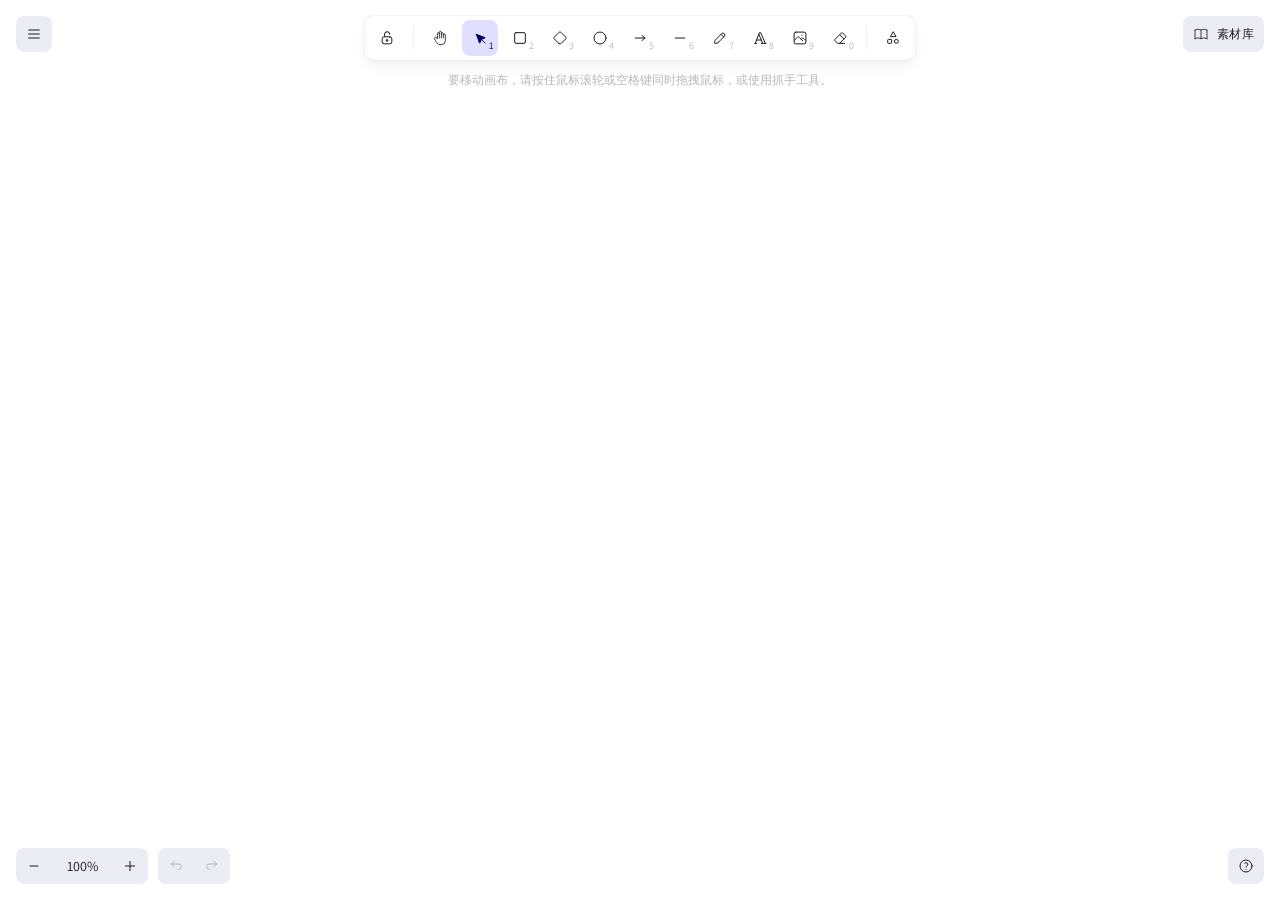
==== commit 16c3dd1f: "Excalidraw 改用默认界面，避免自定义菜单兼容问题" ====
--- a/excalidraw/index.html
+++ b/excalidraw/index.html
@@ -8,7 +8,7 @@
     <style>
       html, body, #root { margin: 0; padding: 0; width: 100%; height: 100%; overflow: hidden; }
     </style>
-    <script type="module" crossorigin src="/excalidraw/assets/index-CygNZd7Y.js"></script>
+    <script type="module" crossorigin src="/excalidraw/assets/index-CnNnEHiP.js"></script>
     <link rel="stylesheet" crossorigin href="/excalidraw/assets/index-BzrY2rij.css">
   </head>
   <body>
